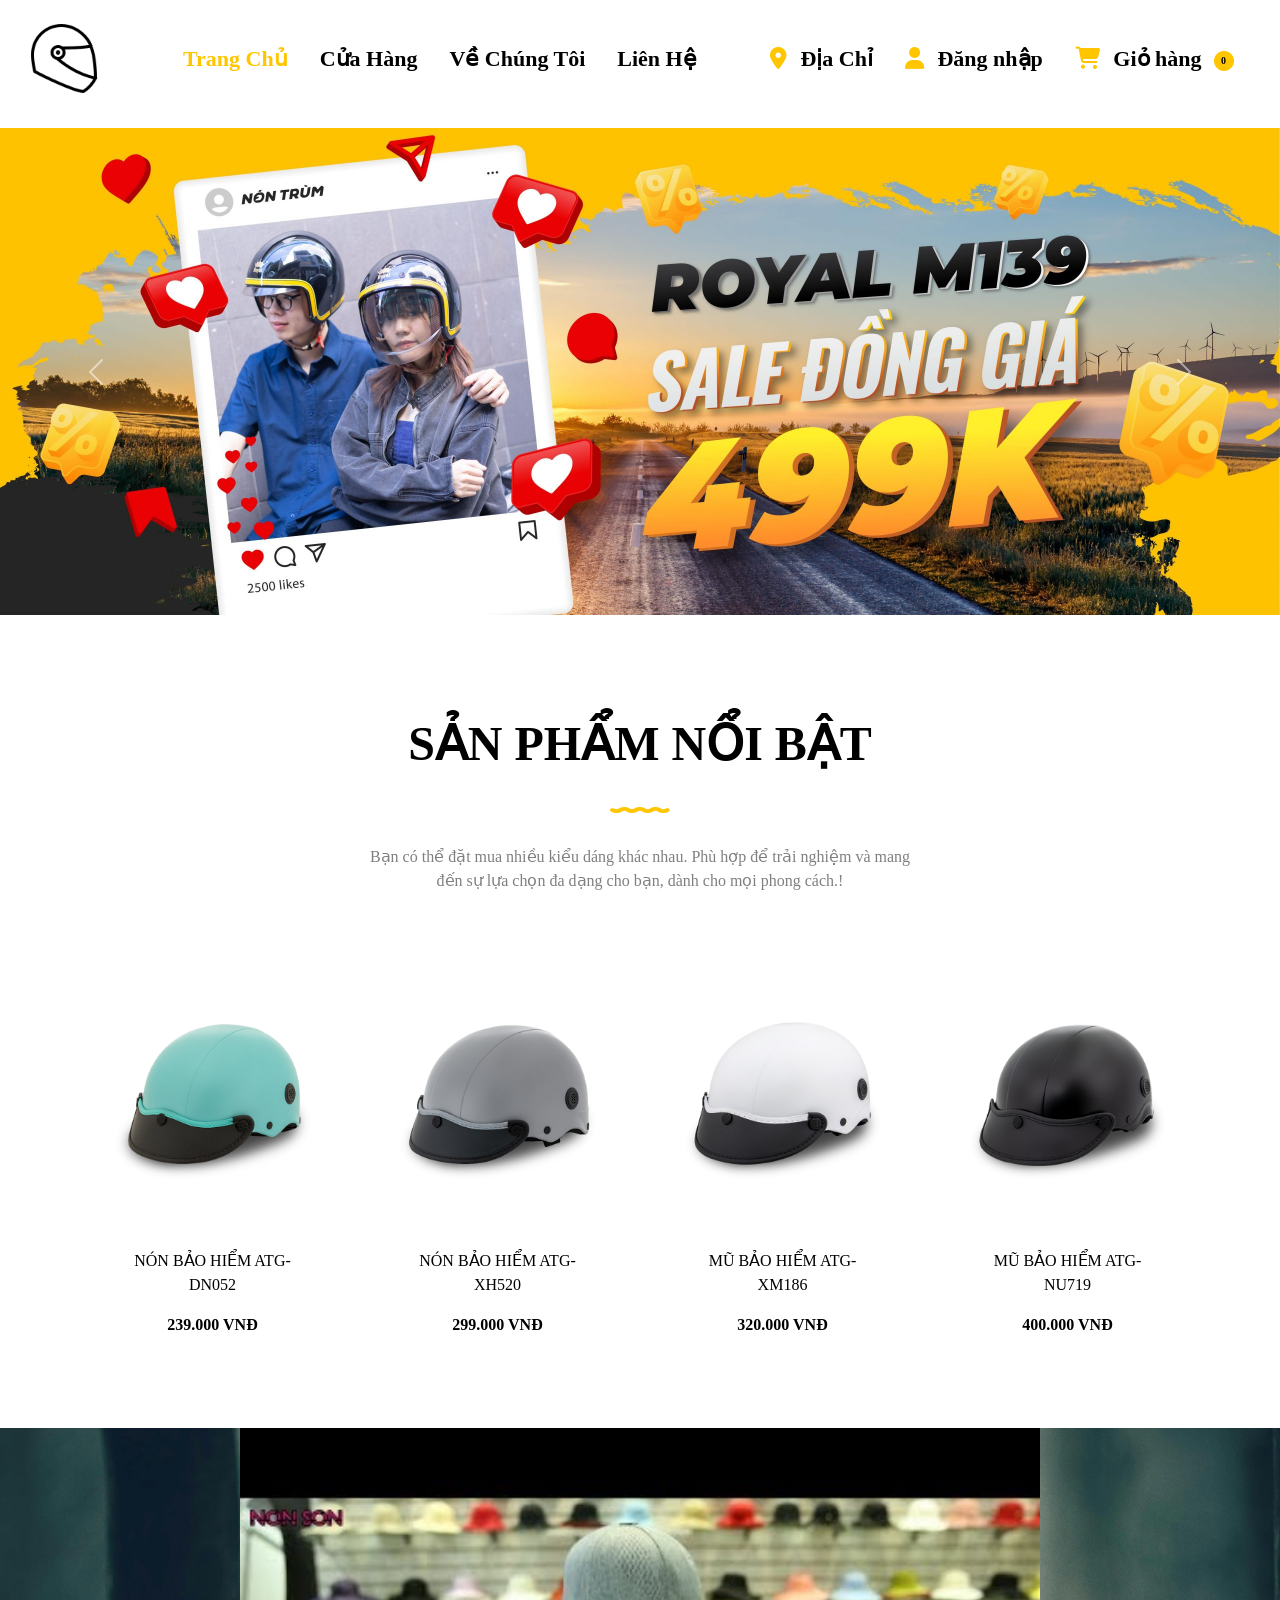
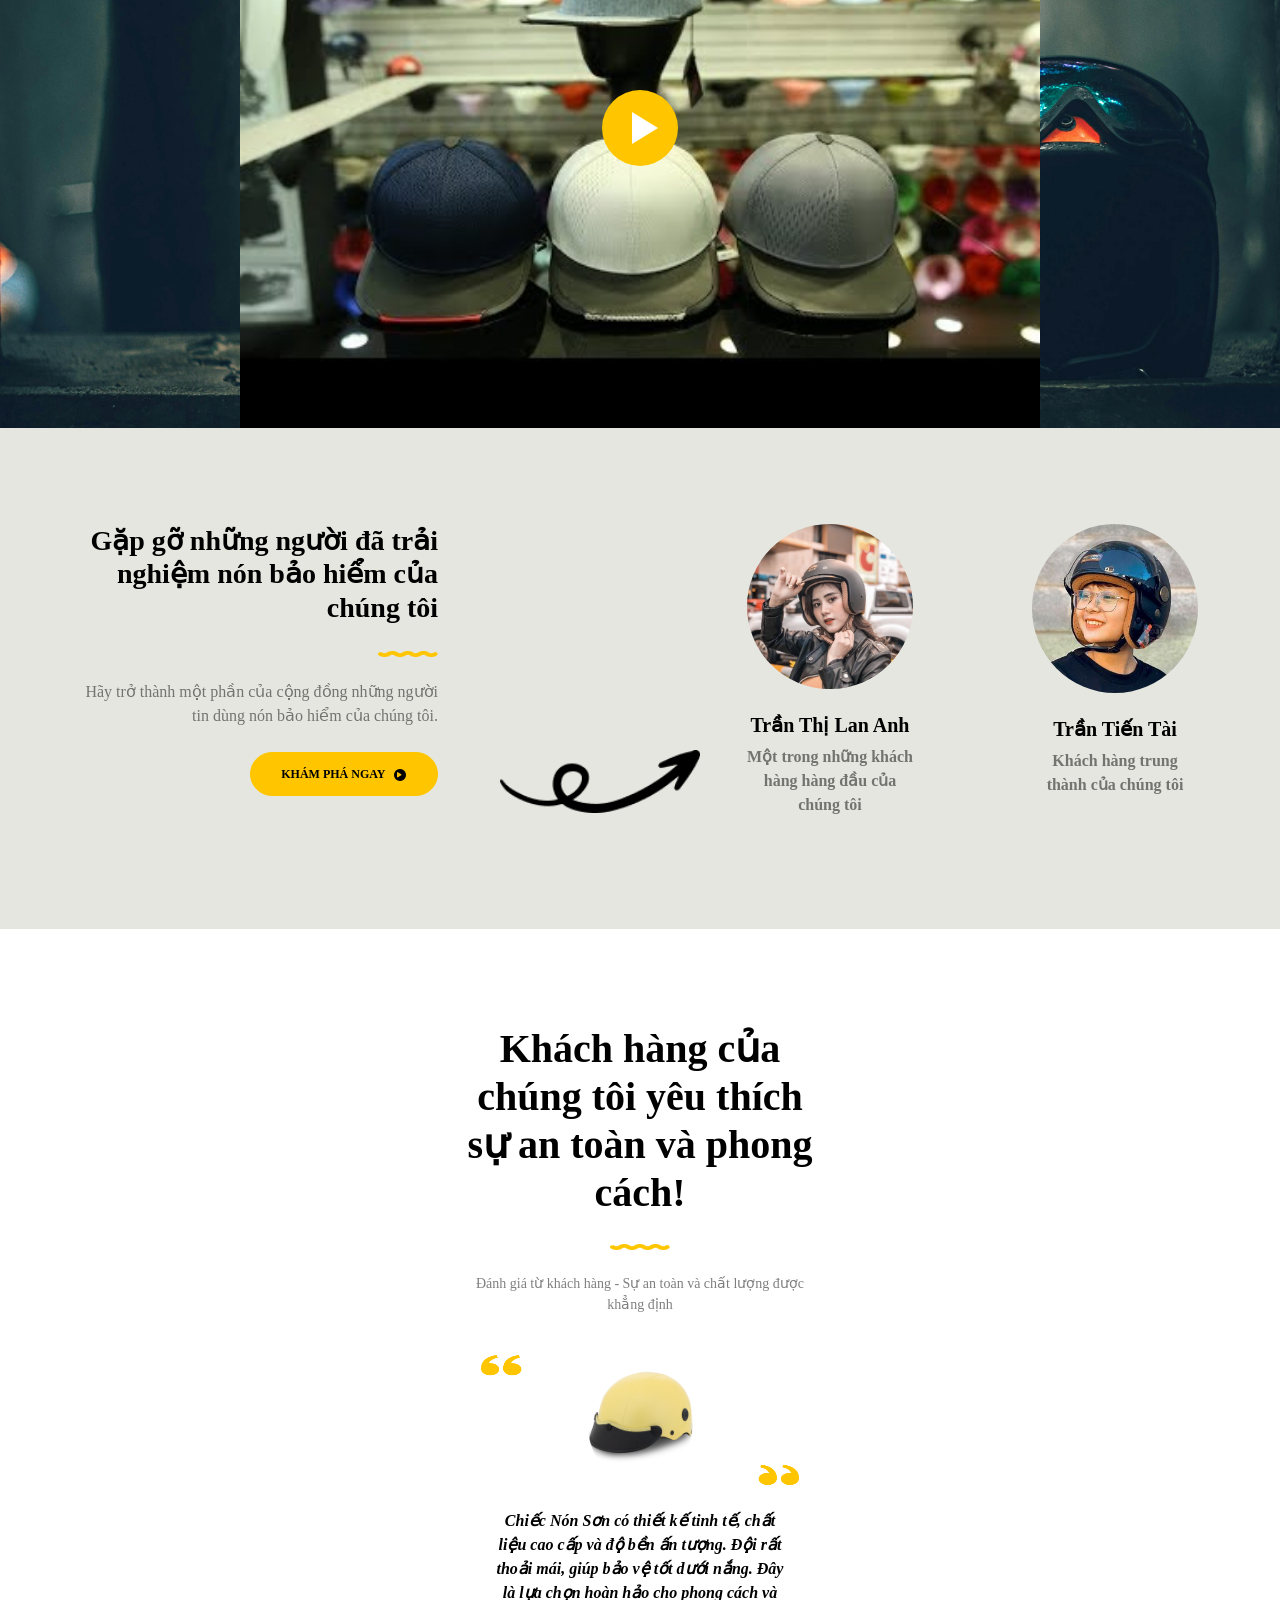
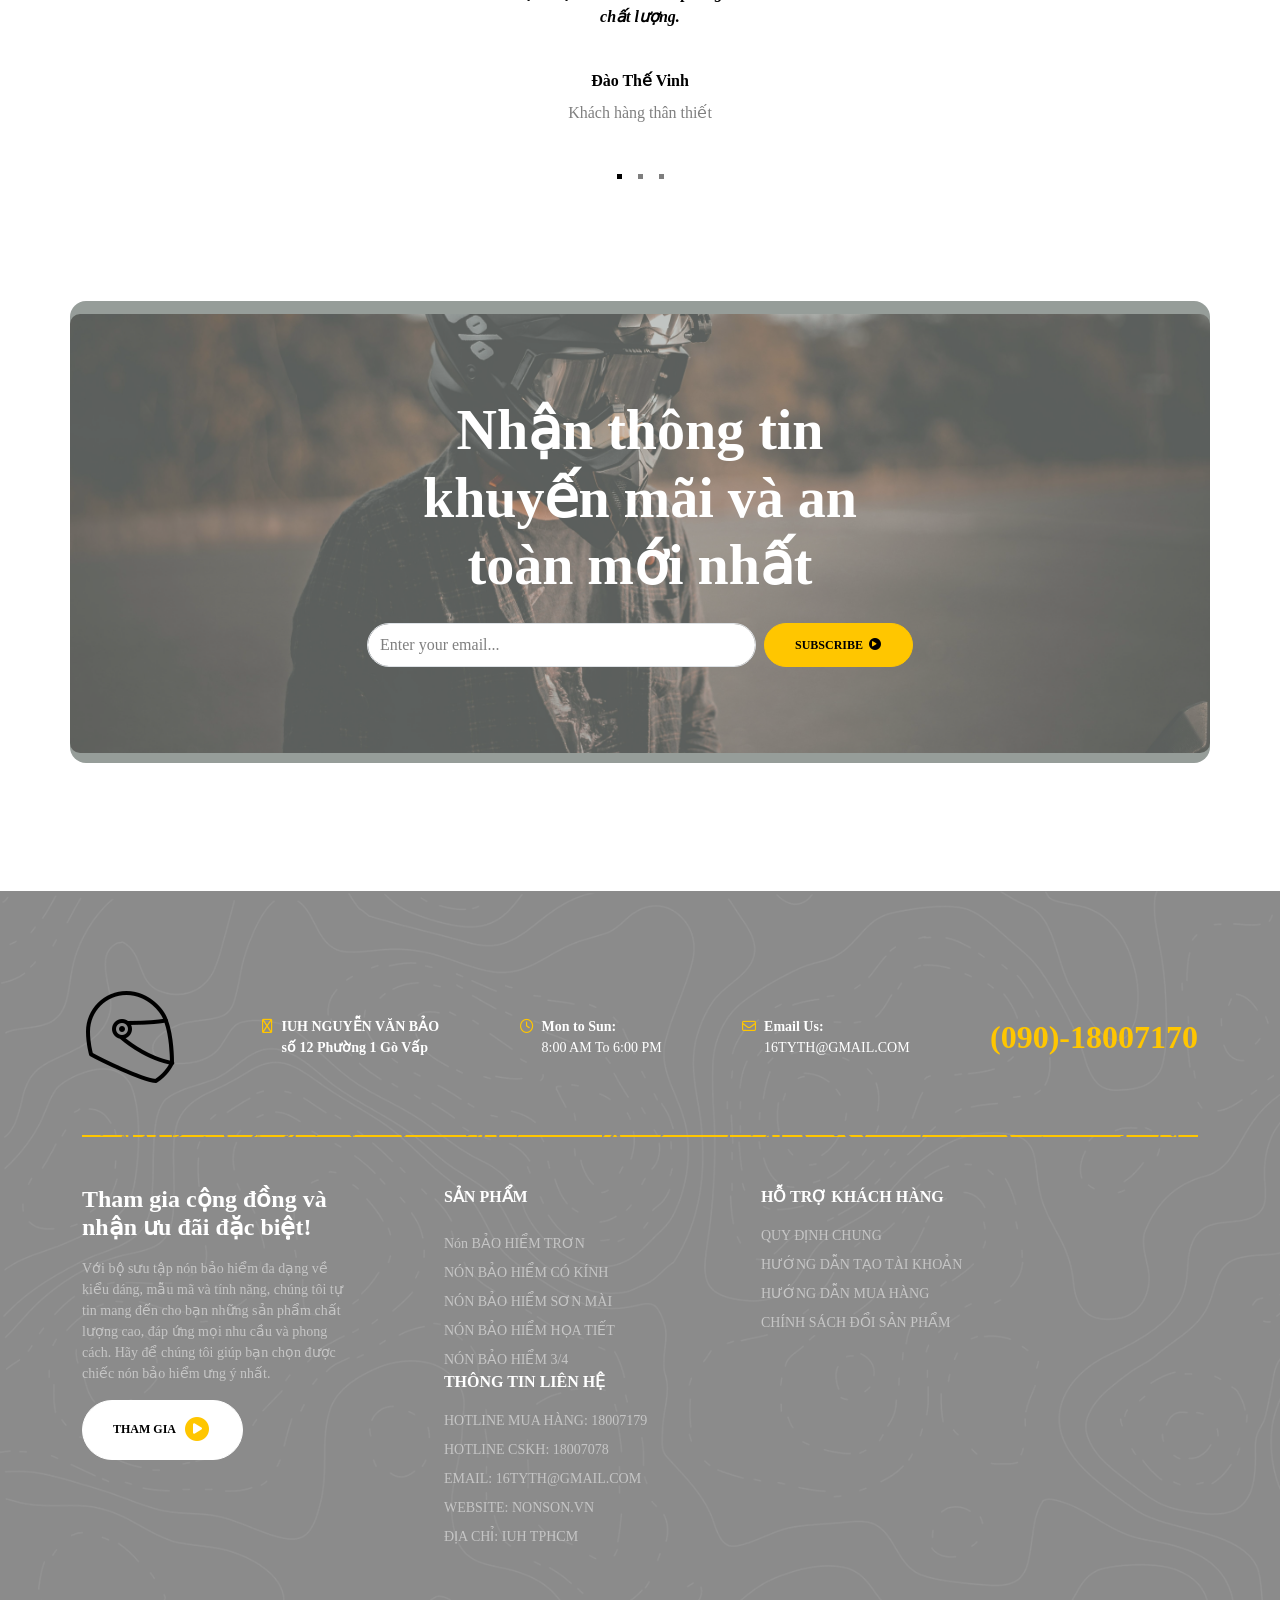
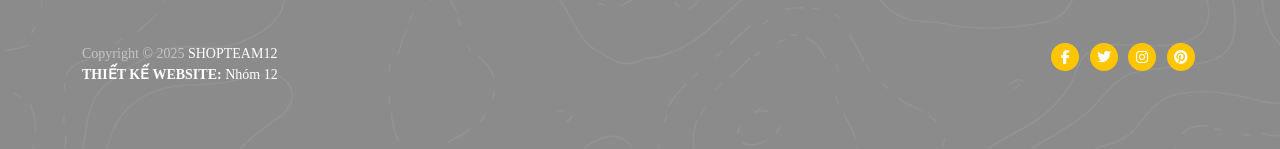
==== index.html @ 257e0922 "update index.html" ====
<!DOCTYPE html>
<html lang="en">
    <!-- fasdasd123 -->

    <head>
        <meta charset="UTF-8" />
        <meta name="viewport" content="width=device-width, initial-scale=1.0" />
        <title>Helmet Store</title>
        <link rel="icon" type="image/png" href="images/iconhelmet.png" />
        <!-- Bootstrap -->
        <link rel="stylesheet" href="css/bootstrap.css" />

        <!-- Font Awesome -->
        <link rel="stylesheet" href="css/fontawesome.css" />

        <!-- Google Fonts -->
        <link rel="stylesheet" href="css/googlefont.css" />

        <!-- Custom Styles -->
        <link rel="stylesheet" href="css/styles.css" />

        <link
            rel="stylesheet"
            href="https://cdnjs.cloudflare.com/ajax/libs/font-awesome/6.7.2/css/all.min.css"
            integrity="sha512-Evv84Mr4kqVGRNSgIGL/F/aIDqQb7xQ2vcrdIwxfjThSH8CSR7PBEakCr51Ck+w+/U6swU2Im1vVX0SVk9ABhg=="
            crossorigin="anonymous"
            referrerpolicy="no-referrer"
        />
    </head>
    <!-- test git -->

    <body>
        <!-- git -->
        <!-- git111111 -->
        <nav
            class="navbar navbar-expand-lg navbar-dark position-absolute w-100"
            style="font-size: 14px"
        >
            <!-- test git hu -->
            <div class="container-fluid">
                <!-- the hamburger -->
                <button
                    class="navbar-toggler"
                    type="button"
                    data-bs-toggle="offcanvas"
                    data-bs-target="#navbar-on-mobile"
                >
                    <span class="navbar-toggler-icon"></span>
                </button>

                <!-- the brand -->
                <a class="navbar-brand mx-auto" href="./index.html">
                    <img src="images/iconhelmet.png" style="width: 75px" />
                </a>

                <!-- the cart on small screen => mobile -->
                <li class="ms-auto d-inline-block d-lg-none cart-show">
                    <a
                        class="nav-link-mobile p-0"
                        data-bs-toggle="offcanvas"
                        data-bs-target="#shoppingCartOffcanvas"
                    >
                        <span
                            ><i
                                class="fa-solid fa-cart-shopping text-primary"
                            ></i
                        ></span>
                    </a>
                </li>

                <!-- the nav bar on large screen => desktop -->
                <div
                    class="collapse navbar-collapse"
                    id="navbarSupportedContent"
                >
                    <ul class="navbar-nav navbar-nav-1 ms-lg-6 mb-lg-0 fw-bold">
                        <li class="nav-item">
                            <a
                                class="nav-link active nav-link-hover"
                                aria-current="page"
                                href="./index.html"
                            >
                                <span class="nav-link-hover">Trang Chủ</span>
                            </a>
                        </li>
                        <li class="nav-item">
                            <a class="nav-link nav-link-hover" href="shop.html">
                                <span class="nav-link-hover">Cửa Hàng</span>
                            </a>
                        </li>
                        <li class="nav-item">
                            <a
                                class="nav-link nav-link-hover"
                                href="about.html"
                            >
                                <span class="nav-link-hover">Về Chúng Tôi</span>
                            </a>
                        </li>
                        <li class="nav-item">
                            <a
                                class="nav-link nav-link-hover"
                                href="contact.html"
                            >
                                <span class="nav-link-hover">Liên Hệ</span>
                            </a>
                        </li>
                    </ul>
                    <ul
                        class="navbar-nav navbar-nav-2 ms-auto mb-2 mb-lg-0 fw-bold d-flex"
                    >
                        <li class="nav-item">
                            <a class="nav-link p-0" href="store-locator.html">
                                <span class="me-2"
                                    ><i
                                        class="fa-solid fa-location-dot text-primary"
                                    ></i
                                ></span>
                                Địa Chỉ
                            </a>
                        </li>
                        <li class="nav-item dropdown dropstart account">
                            <span class="me-2"
                                ><i
                                    class="fa-solid fa-location-dot text-primary"
                                ></i
                            ></span>
                            Đăng nhập
                        </li>
                        <li class="nav-item">
                            <a
                                class="nav-link p-0"
                                href="#"
                                data-bs-toggle="offcanvas"
                                data-bs-target="#shoppingCartOffcanvas"
                            >
                                <span class="me-2"
                                    ><i
                                        class="fa-solid fa-cart-shopping text-primary"
                                    ></i
                                ></span>
                                Giỏ hàng
                                <span
                                    class="fa-stack ms-1"
                                    style="font-size: 10px"
                                >
                                    <i
                                        class="fas fa-circle text-primary fa-stack-2x"
                                    ></i>
                                    <p
                                        class="fa-stack-1x text-black cart-count"
                                    >
                                        0
                                    </p>
                                </span>
                            </a>
                        </li>
                    </ul>
                </div>
            </div>
        </nav>

        <!-- the shopping cart offcanvas -->
        <div
            class="offcanvas offcanvas-end text-black"
            tabindex="-1"
            id="shoppingCartOffcanvas"
            aria-labelledby="offcanvasLabel"
        >
            <div class="offcanvas-header border-bottom py-4">
                <h5 class="offcanvas-title" id="offcanvasLabel">Giỏ Hàng</h5>
                <button
                    type="button"
                    class="btn-close"
                    data-bs-dismiss="offcanvas"
                    aria-label="Close"
                ></button>
            </div>

            <div class="offcanvas-body">
                <p class="text-black-50 text-center xxl-text cart-show-body">
                    Hiện chưa có sản phẩm nào trong giỏ hàng
                </p>
            </div>

            <!-- <div class="offcanvas-body">
                <p class="text-black-50 text-center xxl-text cart-show-body">
                    No products in the cart
                </p>
            </div> -->
        </div>

        <!-- the nav bar canvas on small screen => mobile  -->
        <div
            class="offcanvas offcanvas-start text-bg-light"
            tabindex="-1"
            id="navbar-on-mobile"
            style="z-index: 1055"
        >
            <div class="offcanvas-header px-4 pt-4">
                <h5 class="offcanvas-title fw-bold" id="offcanvasLabel">
                    main menu
                </h5>
                <button
                    type="button"
                    class="btn-close"
                    data-bs-dismiss="offcanvas"
                    aria-label="Close"
                ></button>
            </div>
            <div class="offcanvas-body">
                <ul
                    class="navbar-nav-mobile fw-bold list-group list-group-flush"
                >
                    <li
                        class="navbar-item-mobile list-group-item p-0 py-2 mx-3"
                    >
                        <a
                            class="navbar-link-mobile text-decoration-none active"
                            href="#"
                            >Trang Chủ</a
                        >
                    </li>
                    <li
                        class="navbar-item-mobile list-group-item p-0 py-2 mx-3"
                    >
                        <a
                            class="navbar-link-mobile text-decoration-none"
                            href="#"
                            >Cửa Hàng</a
                        >
                    </li>
                    <li
                        class="navbar-item-mobile list-group-item p-0 py-2 mx-3"
                    >
                        <a
                            class="navbar-link-mobile text-decoration-none"
                            href="#"
                            >Về Chúng Tôi</a
                        >
                    </li>
                    <li
                        class="navbar-item-mobile list-group-item p-0 py-2 mx-3"
                    >
                        <a
                            class="navbar-link-mobile text-decoration-none"
                            href="#"
                            >Liên Hệ</a
                        >
                    </li>
                    <li
                        class="navbar-item-mobile list-group-item p-0 py-2 mx-3"
                    >
                        <a
                            class="navbar-link-mobile text-decoration-none p-0"
                            href="#"
                        >
                            <span class="me-2"
                                ><i
                                    class="fa-solid fa-location-dot text-primary"
                                ></i
                            ></span>
                            Địa Chỉ
                        </a>
                    </li>
                    <li
                        class="navbar-item-mobile list-group-item p-0 py-2 mx-3 dropdown dropstart"
                    >
                        <a
                            class="navbar-link-mobile text-decoration-none p-0"
                            data-bs-toggle="modal"
                            data-bs-target="#signInModal"
                            href="#"
                        >
                            <span class="me-2"
                                ><i class="fa-solid fa-user text-primary"></i
                            ></span>
                            Đăng Nhập
                        </a>
                        <!-- Modal -->
                        <div
                            class="modal fade"
                            id="signInModal"
                            data-bs-backdrop="static"
                            data-bs-keyboard="false"
                            style="z-index: 1800"
                        >
                            <div class="modal-dialog modal-dialog-centered">
                                <div class="modal-content">
                                    <div class="modal-header border-bottom-0">
                                        <button
                                            type="button"
                                            class="btn-close"
                                            data-bs-dismiss="modal"
                                            aria-label="Close"
                                        ></button>
                                    </div>
                                    <div class="modal-body p-0">
                                        <div
                                            class="sign-in px-4 pt-3 pb-3 bg-light text-black w-100"
                                        >
                                            <div
                                                class="d-flex justify-content-between"
                                            >
                                                <h3>Đăng nhập</h3>
                                                <a href="#" class="text-primary"
                                                    >Tạo tài khoản</a
                                                >
                                            </div>
                                            <form class="mb-3">
                                                <div class="mb-3">
                                                    <label
                                                        for="username"
                                                        class="form-label"
                                                        >Tên tài khoản hoặc
                                                        email<span
                                                            class="text-danger"
                                                            >*</span
                                                        ></label
                                                    >
                                                    <input
                                                        class="form-control text-black"
                                                        type="text"
                                                        id="username"
                                                        placeholder="Username"
                                                    />
                                                </div>
                                                <div class="mb-3">
                                                    <label
                                                        for="password"
                                                        class="form-label"
                                                        >Mật khẩu
                                                        <span
                                                            class="text-danger"
                                                            >*</span
                                                        ></label
                                                    >
                                                    <input
                                                        class="form-control text-black"
                                                        type="text"
                                                        id="password"
                                                        placeholder="Password"
                                                    />
                                                </div>
                                                <div class="d-grid">
                                                    <button
                                                        class="btn btn-primary fw-bold text-uppercase"
                                                    >
                                                        Đăng nhập
                                                        <span
                                                            class="fa-stack sm-text ms-1"
                                                            style="
                                                                margin-bottom: 1px;
                                                            "
                                                        >
                                                            <i
                                                                class="fas fa-circle fa-stack-2x text-black"
                                                            ></i>
                                                            <i
                                                                class="fas fa-play fa-stack-1x text-primary"
                                                            ></i>
                                                        </span>
                                                    </button>
                                                </div>
                                            </form>
                                            <div class="text-end">
                                                <p class="text-primary">
                                                    Quên mật khẩu?
                                                </p>
                                            </div>
                                        </div>
                                    </div>
                                </div>
                            </div>
                        </div>
                    </li>
                </ul>
            </div>
        </div>

        <main>
            <header class="header pt-8 pb-7 text-white">
                <div
                    id="imgHeading"
                    class="carousel slide"
                    data-bs-ride="carousel"
                >
                    <div class="carousel-indicators">
                        <button
                            type="button"
                            data-bs-target="#imgHeading"
                            data-bs-slide-to="0"
                            class="active"
                            aria-current="true"
                            aria-label="Slide 1"
                        ></button>
                        <button
                            type="button"
                            data-bs-target="#imgHeading"
                            data-bs-slide-to="1"
                            aria-label="Slide 2"
                        ></button>
                        <button
                            type="button"
                            data-bs-target="#imgHeading"
                            data-bs-slide-to="2"
                            aria-label="Slide 3"
                        ></button>
                    </div>
                    <div class="carousel-inner">
                        <div class="carousel-item active">
                            <img
                                src="./images/img_thumb1.jpg"
                                class="d-block w-100"
                                alt="img_thumbnail"
                            />
                        </div>

                        <div class="carousel-item">
                            <img
                                src="./images/img_thumb2.jpg"
                                class="d-block w-100"
                                alt="img_thumbnail"
                            />
                        </div>
                        <div class="carousel-item">
                            <img
                                src="./images/img_thumb4.jpg"
                                class="d-block w-100"
                                alt="img_thumbnail"
                            />
                        </div>
                    </div>
                    <button
                        class="carousel-control-prev"
                        type="button"
                        data-bs-target="#imgHeading"
                        data-bs-slide="prev"
                    >
                        <span
                            class="carousel-control-prev-icon"
                            aria-hidden="true"
                        ></span>
                    </button>
                    <button
                        class="carousel-control-next"
                        type="button"
                        data-bs-target="#imgHeading"
                        data-bs-slide="next"
                    >
                        <span
                            class="carousel-control-next-icon"
                            aria-hidden="true"
                        ></span>
                    </button>
                </div>
            </header>
            <section class="products py-1 text-black">
                <div class="container">
                    <div class="row mb-4">
                        <div class="offset-md-3 col-md-6">
                            <div class="text-container text-center">
                                <div class="mb-4">
                                    <h2 class="fw-bold display-5">
                                        SẢN PHẨM NỔI BẬT
                                    </h2>
                                </div>
                                <div class="mb-4">
                                    <img
                                        src="images/line-break.png"
                                        alt=""
                                        style="width: 60px"
                                    />
                                </div>
                                <div class="mb-4">
                                    <p class="text-black-50">
                                        Bạn có thể đặt mua nhiều kiểu dáng khác
                                        nhau. Phù hợp để trải nghiệm và mang đến
                                        sự lựa chọn đa dạng cho bạn, dành cho
                                        mọi phong cách.!
                                    </p>
                                </div>
                            </div>
                        </div>
                    </div>
                    <div class="row product-container"></div>
                </div>
            </section>
            <section class="ytb-video">
                <div class="container-fluid">
                    <div class="row">
                        <div
                            class="ytb-video-body bg-black py-10 position-relative"
                        >
                            <div
                                class="play-button-container d-flex justify-content-center"
                            >
                                <video
                                    width="90%"
                                    height="600px"
                                    poster="./images/thumbVideo.jpg"
                                ></video>
                                <a
                                    class="video-btn"
                                    data-bs-toggle="modal"
                                    data-bs-target="#ytb-video"
                                    data-bs-src="https://www.youtube.com/watch?v=ObrLbpXRHhI"
                                >
                                    <span class="video-play-button">
                                        <span></span>
                                    </span>
                                </a>
                            </div>
                        </div>
                    </div>
                </div>
                <div
                    class="modal fade"
                    id="ytb-video"
                    tabindex="-1"
                    aria-labelledby="youtubeVideoLabel"
                    aria-hidden="true"
                >
                    <div class="modal-dialog modal-xl modal-dialog-centered">
                        <div class="modal-content">
                            <div class="modal-body p-0" style="height: 640px">
                                <iframe
                                    width="100%"
                                    height="100%"
                                    src="https://www.youtube.com/embed/ObrLbpXRHhI"
                                    title="Open Farm Unique Pet Food Commercial"
                                    frameborder="0"
                                    allow="accelerometer; autoplay; clipboard-write; encrypted-media; gyroscope; picture-in-picture; web-share"
                                    referrerpolicy="strict-origin-when-cross-origin"
                                    allowfullscreen
                                ></iframe>
                            </div>
                        </div>
                    </div>
                </div>
            </section>
            <section
                class="experts py-5 py-md-7 text-black text-center text-md-end"
            >
                <div class="container">
                    <div class="row">
                        <div class="col-md-4 position-relative">
                            <div class="mb-3">
                                <h3 class="fw-bold display-7">
                                    Gặp gỡ những người đã trải nghiệm nón bảo
                                    hiểm của chúng tôi
                                </h3>
                            </div>
                            <div class="mb-3">
                                <img
                                    src="images/line-break.png"
                                    alt=""
                                    style="width: 60px"
                                />
                            </div>
                            <div class="mb-4">
                                <p class="text-black-50">
                                    Hãy trở thành một phần của cộng đồng những
                                    người tin dùng nón bảo hiểm của chúng tôi.
                                </p>
                            </div>
                            <div>
                                <button
                                    class="btn btn-primary text-uppercase fw-bold"
                                >
                                    Khám Phá Ngay
                                    <span
                                        class="fa-stack sm-text ms-1"
                                        style="margin-bottom: 2px"
                                    >
                                        <i
                                            class="fas fa-circle fa-stack-2x text-black"
                                        ></i>
                                        <i
                                            class="fas fa-play fa-stack-1x text-primary"
                                        ></i>
                                    </span>
                                </button>
                            </div>
                            <img
                                class="d-none d-md-block position-absolute arrow-decor"
                                src="images/arrow-decor.png"
                                alt=""
                                style="width: 200px"
                            />
                        </div>
                        <div class="offset-md-3 col-md-2 mt-4 mt-md-0">
                            <div class="text-center">
                                <div class="img-container mb-4">
                                    <img
                                        src="./images/homeAva1.jpg"
                                        alt=""
                                        class="img-fluid"
                                    />
                                </div>
                                <div class="mb-2">
                                    <h5 class="fw-bold">Trần Thị Lan Anh</h5>
                                </div>
                                <p class="fw-semibold text-black-50">
                                    Một trong những khách hàng hàng đầu của
                                    chúng tôi
                                </p>
                            </div>
                        </div>
                        <div class="offset-md-1 col-md-2 mt-4 mt-md-0">
                            <div class="text-center">
                                <div class="img-container mb-4">
                                    <img
                                        src="./images/homeAva2.jpg"
                                        alt=""
                                        class="img-fluid"
                                    />
                                </div>
                                <div class="mb-2">
                                    <h5 class="fw-bold">Trần Tiến Tài</h5>
                                </div>
                                <p class="fw-semibold text-black-50">
                                    Khách hàng trung thành của chúng tôi
                                </p>
                            </div>
                        </div>
                    </div>
                </div>
            </section>
            <section class="testimonials text-black py-7">
                <div class="container">
                    <div class="row">
                        <div class="offset-md-4 col-md-4 mb-4">
                            <div class="text-center">
                                <div class="mb-3">
                                    <h3 class="fw-bold display-6">
                                        Khách hàng của chúng tôi yêu thích sự an
                                        toàn và phong cách!
                                    </h3>
                                </div>
                                <div class="mb-3">
                                    <img
                                        src="images/line-break.png"
                                        alt=""
                                        style="width: 60px"
                                    />
                                </div>
                                <div>
                                    <p class="text-black-50 lg-text">
                                        Đánh giá từ khách hàng - Sự an toàn và
                                        chất lượng được khẳng định
                                    </p>
                                </div>
                            </div>
                        </div>
                    </div>
                    <div class="row position-relative">
                        <img
                            class="position-absolute quote-img"
                            src="images/quote.png"
                            alt=""
                        />
                        <div class="offset-md-4 col-md-4">
                            <div
                                id="testimonial-carousel"
                                class="carousel slide"
                                style="min-height: 450px"
                            >
                                <div class="carousel-indicators">
                                    <button
                                        class="active"
                                        type="button"
                                        data-bs-target="#testimonial-carousel"
                                        data-bs-slide-to="0"
                                        aria-current="true"
                                        aria-label="Slide 1"
                                    ></button>
                                    <button
                                        class=""
                                        type="button"
                                        data-bs-target="#testimonial-carousel"
                                        data-bs-slide-to="1"
                                        aria-label="Slide 2"
                                    ></button>
                                    <button
                                        class=""
                                        type="button"
                                        data-bs-target="#testimonial-carousel"
                                        data-bs-slide-to="2"
                                        aria-label="Slide 3"
                                    ></button>
                                </div>
                                <div class="carousel-inner">
                                    <div class="carousel-item active">
                                        <div class="text-center">
                                            <div class="img-container mb-4">
                                                <img
                                                    class="rounded-circle"
                                                    src="./images/homeComen1.png"
                                                    alt=""
                                                />
                                            </div>
                                            <div class="row mb-4">
                                                <div
                                                    class="offset-md-1 col-md-10"
                                                >
                                                    <p
                                                        class="fst-italic fw-bold"
                                                    >
                                                        Chiếc Nón Sơn có thiết
                                                        kế tinh tế, chất liệu
                                                        cao cấp và độ bền ấn
                                                        tượng. Đội rất thoải
                                                        mái, giúp bảo vệ tốt
                                                        dưới nắng. Đây là lựa
                                                        chọn hoàn hảo cho phong
                                                        cách và chất lượng.
                                                    </p>
                                                </div>
                                            </div>
                                            <div class="text-center">
                                                <p class="fw-bold mb-2">
                                                    Đào Thế Vinh
                                                </p>
                                                <p class="text-black-50">
                                                    Khách hàng thân thiết
                                                </p>
                                            </div>
                                        </div>
                                    </div>
                                    <div class="carousel-item">
                                        <div class="text-center">
                                            <div class="img-container mb-4">
                                                <img
                                                    class="rounded-circle"
                                                    src="./images/homeComen2.png"
                                                    alt=""
                                                />
                                            </div>
                                            <div class="row mb-4">
                                                <div
                                                    class="offset-md-1 col-md-10"
                                                >
                                                    <p
                                                        class="fst-italic fw-bold"
                                                    >
                                                        Chiếc Nón Sơn tích hợp
                                                        kính chắn gió giúp bảo
                                                        vệ tối đa, che chắn hiệu
                                                        quả trước bụi, gió và
                                                        mưa. Thiết kế sang
                                                        trọng, chất liệu bền
                                                        đẹp, kính trong suốt dễ
                                                        quan sát, mang lại sự an
                                                        toàn và thoải mái khi sử
                                                        dụng.
                                                    </p>
                                                </div>
                                            </div>
                                            <div class="text-center">
                                                <p class="fw-bold mb-2">
                                                    Nguyễn Thị Hồng
                                                </p>
                                                <p class="text-black-50">
                                                    Khách hàng lâu năm
                                                </p>
                                            </div>
                                        </div>
                                    </div>
                                    <div class="carousel-item">
                                        <div class="text-center">
                                            <div class="img-container mb-4">
                                                <img
                                                    class="rounded-circle"
                                                    src="./images/homeComen3.png"
                                                    alt=""
                                                />
                                            </div>
                                            <div class="row mb-4">
                                                <div
                                                    class="offset-md-1 col-md-10"
                                                >
                                                    <p
                                                        class="fst-italic fw-bold"
                                                    >
                                                        Một chiếc nón với họa
                                                        tiết đáng yêu dành cho
                                                        các bé, được thiết kế
                                                        với màu sắc tươi sáng,
                                                        Ưhình ảnh ngộ nghĩnh và
                                                        chất liệu mềm mại, giúp
                                                        bé đội thoải mái và thêm
                                                        phần thích thú.
                                                    </p>
                                                </div>
                                            </div>
                                            <div class="text-center">
                                                <p class="fw-bold mb-2">
                                                    Nguyễn Văn An
                                                </p>
                                                <p class="text-black-50">
                                                    Khách hàng mới
                                                </p>
                                            </div>
                                        </div>
                                    </div>
                                </div>
                            </div>
                        </div>
                    </div>
                </div>
            </section>
            <section class="subscribe pb-8">
                <div
                    class="container bg-success py-7 rounded-4 rounded-md-4 position-relative subscribe-body"
                >
                    <img
                        class="position-absolute w-100 subscribe-img opacity-50"
                        src="./images/img_thumb2.png"
                        alt=""
                    />
                    <div class="row position-relative" style="z-index: 1">
                        <div class="offset-md-3 col-md-6">
                            <div
                                class="h-100 d-flex flex-column justify-content-center"
                            >
                                <div class="mb-3">
                                    <h3
                                        class="display-4 fw-bold text-center text-white"
                                    >
                                        Nhận thông tin khuyến mãi và an toàn mới
                                        nhất
                                    </h3>
                                </div>
                                <form class="button-group d-flex gap-2">
                                    <input
                                        type="email"
                                        class="form-control rounded-5 text-black"
                                        placeholder="Enter your email..."
                                        required
                                    />
                                    <button
                                        class="btn btn-primary fw-bold text-uppercase d-flex align-items-center"
                                    >
                                        Subscribe
                                        <span
                                            class="fa-stack sm-text ms-1"
                                            style="margin-bottom: 1px"
                                        >
                                            <i
                                                class="fas fa-circle fa-stack-2x text-black"
                                            ></i>
                                            <i
                                                class="fas fa-play fa-stack-1x text-primary"
                                            ></i>
                                        </span>
                                    </button>
                                </form>
                            </div>
                        </div>
                    </div>
                </div>
            </section>
        </main>

        <footer
            class="pb-6 text-center text-white footer pt-7 lg-text text-md-start"
        >
            <div class="container">
                <div
                    class="flex-wrap gap-5 mb-5 d-flex flex-column flex-md-row gap-md-0 justify-content-between align-items-center"
                >
                    <img
                        src="./images/iconhelmet.png"
                        alt=""
                        style="width: 100px"
                    />
                    <div class="gap-2 location d-flex">
                        <span
                            ><i
                                class="fa-regular fa-location-dot text-primary"
                            ></i
                        ></span>
                        <p class="m-0 fw-bold">
                            IUH NGUYỄN VĂN BẢO<br />
                            số 12 Phường 1 Gò Vấp
                        </p>
                    </div>
                    <div class="gap-2 open-time d-flex">
                        <span
                            ><i class="fa-regular fa-clock text-primary"></i
                        ></span>
                        <div>
                            <p class="m-0 fw-bold">Mon to Sun:</p>
                            <p class="m-0">8:00 AM To 6:00 PM</p>
                        </div>
                    </div>
                    <div class="gap-2 location d-flex">
                        <span
                            ><i class="fa-regular fa-envelope text-primary"></i
                        ></span>
                        <div>
                            <p class="m-0 fw-bold">Email Us:</p>
                            <p class="m-0">16TYTH@GMAIL.COM</p>
                        </div>
                    </div>
                    <p class="m-0 phone-number fw-bold text-primary fs-2">
                        (090)-18007170
                    </p>
                </div>
                <img
                    class="mb-5"
                    src="images/footer_divide.png"
                    alt=""
                    style="max-width: 100%"
                />
                <div class="row mb-7">
                    <div class="col-md-3">
                        <div class="mb-3">
                            <h4 class="fw-bold">
                                Tham gia cộng đồng và nhận ưu đãi đặc biệt!
                            </h4>
                        </div>
                        <div class="mb-3">
                            <p class="text-white-50">
                                Với bộ sưu tập nón bảo hiểm đa dạng về kiểu
                                dáng, mẫu mã và tính năng, chúng tôi tự tin mang
                                đến cho bạn những sản phẩm chất lượng cao, đáp
                                ứng mọi nhu cầu và phong cách. Hãy để chúng tôi
                                giúp bạn chọn được chiếc nón bảo hiểm ưng ý
                                nhất.
                            </p>
                        </div>
                        <div>
                            <a
                                href="register.html"
                                class="py-3 btn btn-light fw-bold text-uppercase"
                            >
                                THAM GIA
                                <span
                                    class="fa-stack super-sm-text ms-1"
                                    style="margin-bottom: 2px"
                                >
                                    <i
                                        class="fas fa-circle fa-stack-2x text-primary"
                                    ></i>
                                    <i
                                        class="text-white fas fa-play fa-stack-1x"
                                    ></i>
                                </span>
                            </a>
                        </div>
                    </div>
                    <div class="mt-5 col-md-9 mt-md-0">
                        <div class="gap-5 row gap-md-0">
                            <div class="offset-md-2 col-md-2">
                                <div class="mb-4">
                                    <p class="fw-bold text-uppercase xl-text">
                                        SẢN PHẨM
                                    </p>
                                </div>
                                <ul class="gap-2 list-unstyled vstack">
                                    <li>
                                        <a
                                            href="#"
                                            class="text-white-50 text-decoration-none"
                                            >Nón BẢO HIỂM TRƠN</a
                                        >
                                    </li>
                                    <li>
                                        <a
                                            href="#"
                                            class="text-white-50 text-decoration-none"
                                            >NÓN BẢO HIỂM CÓ KÍNH</a
                                        >
                                    </li>
                                    <li>
                                        <a
                                            href="#"
                                            class="text-white-50 text-decoration-none"
                                            >NÓN BẢO HIỂM SƠN MÀI</a
                                        >
                                    </li>
                                    <li>
                                        <a
                                            href="#"
                                            class="text-white-50 text-decoration-none"
                                            >NÓN BẢO HIỂM HỌA TIẾT</a
                                        >
                                    </li>
                                    <li>
                                        <a
                                            href="#"
                                            class="text-white-50 text-decoration-none"
                                            >NÓN BẢO HIỂM 3/4</a
                                        >
                                    </li>
                                </ul>
                            </div>
                            <div class="offset-md-2 col-md-2">
                                <div class="mb-3">
                                    <p class="fw-bold text-uppercase xl-text">
                                        HỖ TRỢ KHÁCH HÀNG
                                    </p>
                                </div>
                                <ul class="gap-2 list-unstyled vstack">
                                    <li>
                                        <a
                                            href="#"
                                            class="text-white-50 text-decoration-none"
                                            >QUY ĐỊNH CHUNG</a
                                        >
                                    </li>
                                    <li>
                                        <a
                                            href="#"
                                            class="text-white-50 text-decoration-none"
                                            >HƯỚNG DẪN TẠO TÀI KHOẢN</a
                                        >
                                    </li>
                                    <li>
                                        <a
                                            href="#"
                                            class="text-white-50 text-decoration-none"
                                            >HƯỚNG DẪN MUA HÀNG</a
                                        >
                                    </li>
                                    <li>
                                        <a
                                            href="#"
                                            class="text-white-50 text-decoration-none"
                                            >CHÍNH SÁCH ĐỔI SẢN PHẨM</a
                                        >
                                    </li>
                                </ul>
                            </div>
                            <div class="offset-md-2 col-md-2">
                                <div class="mb-3">
                                    <p class="fw-bold text-uppercase xl-text">
                                        THÔNG TIN LIÊN HỆ
                                    </p>
                                </div>
                                <ul class="gap-2 list-unstyled vstack">
                                    <li>
                                        <a
                                            href="#"
                                            class="text-white-50 text-decoration-none"
                                            >HOTLINE MUA HÀNG: 18007179</a
                                        >
                                    </li>
                                    <li>
                                        <a
                                            href="#"
                                            class="text-white-50 text-decoration-none"
                                            >HOTLINE CSKH: 18007078</a
                                        >
                                    </li>
                                    <li>
                                        <a
                                            href="#"
                                            class="text-white-50 text-decoration-none"
                                            >EMAIL: 16TYTH@GMAIL.COM</a
                                        >
                                    </li>
                                    <li>
                                        <a
                                            href="#"
                                            class="text-white-50 text-decoration-none"
                                            >WEBSITE: NONSON.VN</a
                                        >
                                    </li>
                                    <li>
                                        <a
                                            href="#"
                                            class="text-white-50 text-decoration-none"
                                            >ĐỊA CHỈ: IUH TPHCM</a
                                        >
                                    </li>
                                </ul>
                            </div>
                        </div>
                    </div>
                </div>
                <div class="row">
                    <div class="col-12 d-flex flex-column flex-md-row">
                        <div class="wrap_content_footer">
                            <p class="text-white-50">
                                Copyright &copy; 2025
                                <span class="text-white">SHOPTEAM12</span>
                            </p>

                            <p><b>THIẾT KẾ WEBSITE: </b>Nhóm 12</p>
                        </div>
                        <div class="ms-md-auto">
                            <a href="#" class="text-decoration-none">
                                <span class="fa-stack">
                                    <i
                                        class="fas fa-circle fa-stack-2x text-primary"
                                    ></i>
                                    <i
                                        class="text-white fab fa-facebook-f fa-stack-1x"
                                    ></i>
                                </span>
                            </a>
                            <a href="#" class="text-decoration-none">
                                <span class="fa-stack">
                                    <i
                                        class="fas fa-circle fa-stack-2x text-primary"
                                    ></i>
                                    <i
                                        class="text-white fab fa-twitter fa-stack-1x"
                                    ></i>
                                </span>
                            </a>
                            <a href="#" class="text-decoration-none">
                                <span class="fa-stack">
                                    <i
                                        class="fas fa-circle fa-stack-2x text-primary"
                                    ></i>
                                    <i
                                        class="text-white fab fa-instagram fa-stack-1x"
                                    ></i>
                                </span>
                            </a>
                            <a href="#" class="text-decoration-none">
                                <span class="fa-stack">
                                    <i
                                        class="fas fa-circle fa-stack-2x text-primary"
                                    ></i>
                                    <i
                                        class="text-white fab fa-pinterest fa-stack-1x"
                                    ></i>
                                </span>
                            </a>
                        </div>
                    </div>
                </div>
            </div>
        </footer>
        <script src="js/jquery.js"></script>
        <script src="js/bootstrap.bundle.min.js"></script>
        <script src="js/flash-message.js"></script>
        <script src="js/data-products.js"></script>
        <script src="js/shopping-cart.js"></script>
        <script src="js/show-acccount.js"></script>
        <script src="js/data-blogs.js"></script>
        <script src="js/home.js"></script>
    </body>
</html>
---- css/googlefont.css ----
@font-face {
    font-family: "Open Sans", serif;
    font-weight: 300;
    src: url('https://fonts.googleapis.com/css2?family=Montserrat:ital,wght@0,100..900;1,100..900&family=Open+Sans:ital,wght@0,300..800;1,300..800&display=swap')
}

@font-face {
    font-family: "Open Sans", serif;
    font-weight: 400;
    src: url('https://fonts.googleapis.com/css2?family=Montserrat:ital,wght@0,100..900;1,100..900&family=Open+Sans:ital,wght@0,300..800;1,300..800&display=swap')
}

@font-face {
    font-family: "Open Sans", serif;
    font-weight: 500;
    src: url('https://fonts.googleapis.com/css2?family=Montserrat:ital,wght@0,100..900;1,100..900&family=Open+Sans:ital,wght@0,300..800;1,300..800&display=swap')
}

@font-face {
    font-family: "Open Sans", serif;
    font-weight: 700;
    src: url('https://fonts.googleapis.com/css2?family=Montserrat:ital,wght@0,100..900;1,100..900&family=Open+Sans:ital,wght@0,300..800;1,300..800&display=swap')
}
---- css/styles.css ----
/* Tai */
/* -------------------------------------home.html---------------------------------------- */
.sm-text {
    font-size: 6px !important;
}

.md-text {
    font-size: 12px !important;
}

.lg-text {
    font-size: 14px !important;
}

.xl-text {
    font-size: 16px !important;
}

.xxl-text {
    font-size: 20px !important;
}

.border-grey {
    color: #d3d3d3;
}

.fixed-width {
    width: 100px !important;
}

::selection {
    color: #fff;
    background-color: var(--bs-primary);
}

.navbar-scroll-effect {
    background-color: rgba(26, 26, 26, 0.8);
    box-shadow: 0 4px 6px rgba(0, 0, 0, 0.1), 0 1px 3px rgba(0, 0, 0, 0.08);
    transition: all 200ms ease-in-out;
}

.details-1-bg-1 {
    top: 200px;
    right: 0;
}

.details-1-bg-2 {
    bottom: 100px;
    left: 0;
}

.statistic-img-1 {
    left: 20px;
    bottom: 0;
}

.statistic-img-2 {
    right: 50px;
    top: 0;
}

.process-img-1 {
    top: 50px;
    left: 100px;
}

.process-img-2 {
    bottom: 0;
    right: 0;
}

.philosiphy-img-1 {
    top: 50px;
    right: 250px;
}

.philosiphy-img-2 {
    right: 0;
    width: 150px;
}

.arrow-decor {
    bottom: 20px;
    right: -250px;
}

.quote-img {
    left: 50%;
    transform: translateX(-50%);
    width: 46%;
}

.subscribe-img {
    bottom: 0;
    left: 50%;
    transform: translateX(-50%);
    max-width: 100%;
}

.header img {
    width: 100%;
    background-size: cover;
}

.carousel-item img {
    width: 100%;
    height: 600px;
    object-fit: cover;
}

.details-1 {
    --clr-background: #ededed;
    background: url("/images/8.png"),
        linear-gradient(var(--clr-background), var(--clr-background));
    background-size: cover;
}

.details-2 {
    --clr-background: #e6e6e0;
    background: url("/images/8.png"),
        linear-gradient(var(--clr-background), var(--clr-background));
    background-size: cover;
}

.statistics {
    --clr-background: #157f64;
    background: url("/images/5.png"),
        linear-gradient(var(--clr-background), var(--clr-background));
    background-size: cover;
}

.process {
    --clr-background: #ededed;
    background: url("/images/8.png"),
        linear-gradient(var(--clr-background), var(--clr-background));
    background-size: cover;
}

.philosophy {
    --clr-background: #ededed;
    background: url("/images/8.png"),
        linear-gradient(var(--clr-background), var(--clr-background));
    background-size: cover;
}

.ytb-video-body {
    background: url("/images/helmet.jpg") center center no-repeat,
        url("/images/ytb-play-bg.jpg") center center no-repeat;
    background-size: cover;
    padding: 0 !important;
}

.experts {
    --clr-background: #e6e6e0;
    background: url("/images/8.png"),
        linear-gradient(var(--clr-background), var(--clr-background));
    background-size: cover;
}

.subscribe-body {
    --clr-background: #969d99;
    background: url("/images/5.png"),
        linear-gradient(var(--clr-background), var(--clr-background));
    background-size: cover;
    padding-bottom: 20px;
}

.footer {
    --clr-background: #8b8b8b;
    background: url("/images/header-bg-curly.png"),
        linear-gradient(var(--clr-background), var(--clr-background));
    background-size: cover;
}

/* Define keyframes for the animation */
@keyframes border-grow {
    from {
        transform: scaleX(0);
    }

    to {
        transform: scaleX(1);
    }
}

.nav-link {
    margin-inline: 1rem;
    padding: 0.5rem 0;
    color: black;
    font-size: 22px;
}

.nav-link .nav-link-hover {
    position: relative;
    border-bottom: 1px solid transparent;
}

.nav-link .nav-link-hover::after {
    content: "";
    position: absolute;
    bottom: -2px;
    left: 0;
    width: 100%;
    height: 1px;
    background-color: var(--bs-primary);
    transform-origin: left;
    transform: scaleX(0);
    transition: transform 0.3s ease;
}

.nav-link .nav-link-hover:hover::after {
    animation: border-grow 0.3s forwards;
}

/* Custom CSS to adjust the positioning of the dropdown menu */
.dropdown.dropstart {
    position: relative !important;
}

.dropdown.dropstart .dropdown-menu {
    position: absolute !important;
    top: 200% !important;
    right: 0;
}

.dropdown-toggle::before {
    display: none !important;
}

.offcanvas {
    max-width: 80%;
}

.offcanvas-body {
    display: flex;
    flex-direction: column;
    justify-content: space-between;
}

.btn:hover .fa-stack {
    transform: scale(1.5);
    /* Adjust the scale factor as needed */
    transition: transform 0.2s ease;
    /* Add transition for smooth animation */
}

.navbar-nav-1 .dropdown:hover .dropdown-menu {
    display: block;
}

.navbar-nav-1 .dropdown-menu {
    top: 100% !important;
    left: 1rem !important;
    padding: 1.5rem 2rem;
}

.navbar-nav-1 .dropdown-item {
    padding: 0;
    display: flex;
    align-items: center;
    gap: 0.5rem;
    position: relative;
}

.navbar-nav-1 .dropdown-item:hover {
    background-color: white !important;
    font-weight: bold;
}

.navbar-nav-1 .dropdown-item:hover::before {
    content: "\f111";
    color: var(--bs-primary);
    font-family: "Font Awesome 6 Free";
    font-weight: 900;
    font-size: 0.5rem;
}

.fa-plus {
    top: 50%;
    padding: 0 2px;
    transform: translateY(-50%);
    font-size: 10px;
    color: var(--bs-primary);
}

.navbar-nav-1 .dropdown-toggle::after {
    border: none !important;
}

.navbar-nav-1 .dropdown-item {
    font-size: 14px !important;
    font-weight: 500;
}

.product-block {
    position: relative;
    transition: all 0.3s ease;
    height: 100%;
    padding: 55px 20px;
    border-radius: 20px;
    overflow: visible;
    z-index: 9;
    background-color: #fff;
}

.product-block:hover::before {
    border-color: var(--bs-primary);
}

.product-block::before {
    content: "";
    position: absolute;
    top: 0;
    left: 0;
    width: 100%;
    height: 100%;
    border-radius: 20px;
    border: 4px solid transparent;
    -webkit-mask-box-image: url("/images/border-product.svg");
    z-index: 99;
    pointer-events: none;
}

.group-action {
    top: 50%;
    left: 50%;
    transform: translateX(-50%) translateY(-50%);
}

.add-to-cart {
    bottom: 1rem;
    left: 50%;
    transform: translateX(-50%);
}

.shop-action {
    display: flex;
}

.product-detail-button,
.wish-list-button {
    font-size: 25px;
}

.product-detail-button .fa-link,
.wish-list-button .fa-heart,
.wish-list-button .fa-refresh {
    font-size: 15px;
}

.product-detail-button:hover .fa-circle,
.wish-list-button:hover .fa-circle {
    color: var(--bs-primary) !important;
}

/* animation */
.product-image-container {
    position: relative;
}

.group-action {
    position: absolute;
    height: 100%;
    width: 100%;
    opacity: 0;
    transition: 0.6s;
}

.group-action {
    display: flex;
    justify-content: center;
    align-items: center;
}

.product-block {
    position: relative;
}

.add-to-cart {
    position: absolute;
    height: 100%;
    width: 100%;
    opacity: 0;
    transition: 0.6s;
    background: rgba(255, 255, 255, 0.5);
}

.add-to-cart {
    display: flex;
    justify-content: center;
    align-items: end;
}

.product-block:hover .add-to-cart,
.product-block:hover .group-action {
    opacity: 1;
}

@media (max-width: 992px) {
    .navbar-brand {
        position: absolute;
        left: 50%;
        transform: translateX(-50%);
    }

    .header-heading {
        font-size: 2.3rem;
        text-align: center;
    }

    .statistic-img-1 {
        max-width: 200px;
        left: 10px;
    }

    .statistic-img-2 {
        max-width: 200px;
        right: 10px;
    }

    .ytb-video .modal-body {
        height: 200px !important;
    }
}

/* An */
/* ---------------------------------------blog.html && blog-detail.html-------------------- --*/
.section_container {
    max-width: 1400px;
}

#post-wrapper {
    list-style: none;
    padding-left: 0;
}

.card {
    position: relative;
}

.card-info {
    font-size: 12px;
}

.card .category {
    background-color: var(--bs-warning-bg-subtle);
}

.card .author::after {
    content: "|";
}

.card .category:hover {
    background-color: var(--bs-primary) !important;
}

.author:hover,
.time:hover {
    color: black !important;
}

.card-title:hover {
    color: var(--bs-primary);
}

.tag a:hover {
    color: var(--bs-primary) !important;
}

.card .btn {
    position: absolute;
    bottom: -20px;
    transition: 1s;
}

.card .btn i {
    position: relative;
}

.card .btn:hover i {
    transform: scale(1.3);
    transition: 0.3s;
}

.widget-wrapper {
    background-image: url("../images/bg-curly.png");
    background-color: rgb(237, 237, 237);
    padding: 40px;
}

.widget {
    padding-bottom: 20px;
}

.widget-wrapper ul {
    list-style: none;
}

.widget-wrapper li a {
    text-decoration: none;
    color: black !important;
}

.widget-searchbar form {
    width: 100%;
    height: 50px;
    position: relative;
}

.widget-searchbar input {
    width: 100%;
    height: 100%;
}

.widget-searchbar .btn {
    position: absolute;
    right: 0;
    top: 0;
    height: 50px;
    font-size: inherit;
}

.widget-categories li:hover i {
    transform: scale(1.3);
    transition: 0.3s;
}

.widget-recents_post li {
    margin-left: -20px;
    height: 100px;
    display: flex;
    flex-direction: row;
}

.widget-recents_post li a span:hover {
    text-decoration: underline;
}

.widget-recents_post li img {
    object-fit: cover;
    border-radius: 50%;
    width: 80px;
    height: 80px;
    margin-right: 10px;
}

.widget-tags .tag:hover {
    background-color: var(--bs-primary) !important;
}

.widget-ads .ads-wrapper {
    height: 400px;
    background-image: url("../images/ads-img.png");
    background-repeat: no-repeat;
    background-size: cover;
    background-position: center;
}

.widget-ads .discount {
    color: rgb(255, 115, 0);
}

.widget-ads .btn:hover {
    background-color: white;
    border-color: white;
}

.widget-ads .btn:hover i {
    transform: scale(1.3);
    transition: 0.3s;
}

.pagination-wrapper a.active {
    border-bottom: 2px solid black;
    color: black !important;
}

.comment {
    width: 100%;
}

.comment-author a:hover {
    color: var(--bs-primary) !important;
}

.comment-box button:hover i {
    transform: scale(1.3);
    transition: 0.3s;
}

.post-comment .btn:hover i {
    transform: scale(1.3);
    transition: 0.3s;
}

/* cuong */
/* ----------------------------- shop.html && shop-details.html ------------------------------------------*/
/* common */
.shop__sidebar__title {
    border-bottom: 3px solid rgb(255, 174, 0);
    font-size: 20px;
    cursor: pointer;
}

.z-index-999 {
    z-index: 999 !important;
}

.heart-selected {
    /* background-color: red !important;
  color: white !important; */
    color: var(--bs-danger) !important;
}

/* ---break--- */
.main__shop {
    font-family: "Farro", sans-serif;
    padding: 80px 0px;
}

.shop__sidebar__icon-select {
    cursor: pointer;
    width: 16px;
    height: 16px;
}

.shop__sidebar__text {
    font-size: 14px;
    transition: all 0.5s linear;
    cursor: pointer;
    margin: 0;
}

.shop__sidebar__text:hover {
    text-decoration: underline;
}

.category__dropdown-icon {
    font-size: 12px;
}

.category-selected,
.brand-selected {
    text-decoration: underline;
}

.category__icon-selected,
.brand__icon-selected {
    color: white;
    background-color: rgb(255, 174, 0);
    font-size: 12px;
    border: none !important;
}

.category__icon-selected i {
    padding: 3px;
}

.brand__icon-selected i {
    padding: 3px;
}

/* filter */
.range-main {
    margin-top: 20px;
    position: relative;
    width: 100%;
    background-color: rgb(192, 190, 190);
    height: 10px;
    border-radius: 20px;
}

/* .range__value-start {
  position: absolute;
  top: 0;
  transform: translateY(-100%);
  left: -10px;
  -webkit-appearance: none;
  width: 100%;
  height: 10px;
  background: transparent; 
  border-radius: 5px;
  outline: none;
  margin: 10px 0;
  z-index: 10;
}


.range__value-start::-webkit-slider-thumb {
  -webkit-appearance: none;
  width: 20px;
  height: 20px;
  background: #fff; 
  border-radius: 50%;
  cursor: pointer;
  border: 2px solid black;
}
.range__value-end {
  position: absolute;
  top: 0;
  transform: translateY(-100%);
  left: 0;
  -webkit-appearance: none;
  width: 100%;
  height: 10px;
  background: transparent; 
  border-radius: 5px;
  outline: none;
  margin: 10px 0;
  z-index: 10;
}


.range__value-end::-webkit-slider-thumb {
  -webkit-appearance: none;
  width: 20px;
  height: 20px;
  background: #fff; 
  border-radius: 50%;
  cursor: pointer;
  border: 2px solid black;
}
.range-black {
  background-color: black;
  position: absolute;
  height: 100%;
  z-index: 9;
  width: 98%;
} */
.font-25px {
    font-size: 25px;
}

.range__value {
    cursor: pointer;
    width: 20px;
    height: 20px;
    border-radius: 50%;
    border: 2px solid black;
    background-color: white;
    position: absolute;
    top: 50%;
    transform: translateY(-50%);
    z-index: 99;
}

.range__value-start {
    left: 0;
}

.range__value-end {
    right: 0;
}

.range__black {
    position: absolute;
    top: 0;
    left: 10px;
    height: 100%;
    width: calc(100% - 20px);
    z-index: 10;
    background-color: black;
}

.range__price {
    font-size: 12px;
}

.filter__btn {
    border: none;
    outline: none;
    background-color: white;
    text-decoration: underline;
}

/* products */
.product__img-wrapper {
    cursor: pointer;
    width: 85px;
    height: 85px;
}

.product__name {
    color: black;
    text-decoration: none;
}

.product__name:hover {
    text-decoration: underline;
    color: rgb(255, 174, 0);
    font-weight: 500;
}

.product__group-prices {
    display: flex;
    align-items: center;
    gap: 10px;
    font-weight: 700;
}

.real__price {
    font-size: 14px;
    color: gray;
    text-decoration: line-through;
}

.sale__price {
    color: rgb(255, 123, 0);
}

.product__new__sale__btn {
    border: none;
    outline: none;
}

.product__new__sale__btn:hover {
    background-color: #fff;
    border: none;
    outline: none;
}

.product__new__sale {
    background-image: url(../images/Shop-sidebar.png);
    width: 300px;
    height: 400px;
    border-radius: 10px;
}

.percent__discount {
    font-size: 50px;
    font-weight: 600;
    color: rgb(255, 81, 0);
    padding: 10px 30px;
}

.product__new__sale__logan {
    font-size: 20px;
    color: white;
    padding: 0 26px;
}

.product__new__sale__btn {
    margin-left: 35px;
    margin-top: 20px;
    height: 55px;
    padding-top: 20px !important;
}

.cart-selected {
    background-color: rgb(255, 174, 0) !important;
}

.cart-selected span {
    display: none;
}

.cart-selected a {
    display: block !important;
    text-decoration: none;
}

/* list product */
.view-selected {
    color: black;
}

.wishlist span,
.wishlist i {
    pointer-events: none;
}

.wishlist--active {
    background-color: #a5a5a5;
}

.wishlist--active i {
    color: red;
}

.list-products__header {
    padding-bottom: 12px;
    border-bottom: 1px solid rgb(192, 190, 190);
}

.list-products__header__sort {
    font-size: 14px;
}

.options__select {
    background-color: white;
    border: none;
    outline: none;
    width: 150px;
}

.list-products__body-table {
    display: grid;
    grid-template-columns: repeat(3, 1fr);
    padding-bottom: 60px;
    gap: 100px 50px;
    border-bottom: 1px solid rgb(192, 190, 190);
}

.products-item {
    display: flex;
    flex-direction: column;
    position: relative;
    align-items: center;
    padding: 20px 20px 80px;
}

.product__actions {
    position: relative;
    color: black;
    text-decoration: none;
    cursor: pointer;
}

.product__actions__group-1 {
    position: absolute;
    top: 40%;
    transform: translateY(-50%);
    z-index: 999;
}

.product__actions__group-2 {
    position: absolute;
    bottom: 30px;
    z-index: 999;
}

.products-item:hover .product__actions {
    z-index: 100 !important;
    transform: translateY(0px) !important;
    opacity: 1 !important;
    visibility: visible !important;
    transition: all 0.5s linear;
}

.product-item-discount {
    display: block;
    position: absolute;
    top: 10px;
    left: 10px;
    padding: 5px 15px;
    z-index: 10;
    background-color: red;
    color: white;
    font-weight: 500;
    border-radius: 20px;
}

.product-item-img {
    width: 100%;
    height: auto;
    object-fit: cover;
}

.product-item-name {
    font-size: 18px;
    text-align: center;
}

.pagination {
    margin-top: 30px;
    font-size: 14px;
    display: flex;
    gap: 10px;
}

.pagination-num,
.pagination-next,
.pagination-pre {
    padding: 5px;
    cursor: pointer;
}

.pagination-num:hover,
.pagination-next:hover,
.pagination-pre:hover,
.pagination-num--active {
    border-bottom: 1px solid black;
}

.list-products__body-list {
    display: grid;
    grid-template-columns: repeat(1, 1fr);
    row-gap: 40px;
}

.products__body-list__item__left {
    margin: 0 auto;
    flex-shrink: 0;
    width: 230px;
    height: 230px;
}

.products__body-list__item__left img {
    width: 100%;
    height: 100%;
    object-fit: cover;
}

.list-products__item__categories {
    font-size: 12px;
    color: rgb(192, 190, 190);
}

.list-products__item__name {
    cursor: pointer;
    color: black;
    text-decoration: none;
    font-size: 20px;
}

.list-products__item__name:hover {
    color: rgb(255, 174, 0);
}

.list-products__item__desc {
    color: gray;
}

.product__actions i {
    cursor: pointer;
    padding: 15px;
    background-color: #fff;
    border: 1px solid rgb(192, 190, 190);
    border-radius: 50%;
}

.product__actions a {
    cursor: pointer;
    padding: 15px;
    background-color: #fff;
    border: 1px solid rgb(192, 190, 190);
    border-radius: 50%;
    text-decoration: none;
    color: black;
}

.filter-on-table-mobile {
    cursor: pointer;
}

.filter-on-table-mobile-sidebar {
    opacity: 0;
    visibility: hidden;
    background-color: white;
    width: 300px;
    border: 2px solid gray;
    padding: 0px;
    border-radius: 20px;
    top: 30px;
    left: 0;
    overflow: hidden;
    transition: all 0.5s linear;
}

.filter-on-table-mobile-sidebar--active {
    height: auto;
    opacity: 1;
    visibility: visible;
    padding: 20px;
}

.close-filter-on-table-mobile-sidebar {
    z-index: 999;
}

.direction {
    display: flex;
    align-items: center;
    gap: 10px;
}

.direction-link {
    border: none;
    outline: none;
    font-size: 20px;
    font-weight: 600;
    background-color: white;
}

.direction-link:hover {
    color: rgb(255, 174, 0);
}

.direction-link--active {
    color: rgb(255, 174, 0);
}

.product-details__content-left__img {
    transition: all 1s linear;
}

.product-details__content-left__img-wrapper:hover img {
    scale: 0.9;
}

.list-related {
    display: grid;
    grid-template-columns: repeat(4, 1fr);
}

/* reponsive */

@media screen and (min-width: 1023.998px) {
    .filter-on-table-mobile {
        display: none;
    }

    .wishlist-on-mobile {
        display: none;
    }
}

@media screen and (max-width: 1024px) and (min-width: 766.998px) {
    .shop__sidebar {
        display: none;
    }

    .shop__list-products {
        flex-grow: 1;
    }

    .products-item {
        text-align: center;
    }

    .wishlist-on-pc {
        display: none;
    }

    .filter-on-table-mobile {
        display: block;
    }

    .product-details__content {
        flex-direction: column;
        align-items: center;
    }

    .product__group-prices {
        font-size: 20px;
    }

    .product-details__content-right {
        width: 500px;
    }

    .product-details__content-left__img {
        width: 80% !important;
        display: block;
        margin: 0 auto;
    }

    .product-details__name,
    .product-details__desc {
        text-align: left;
    }

    .list-related {
        grid-template-columns: repeat(3, 1fr);
    }
}

@media screen and ((max-width: 767px) and (min-width:449.9998px)) {
    .list-products__body-list__item {
        flex-direction: column;
        align-items: center;
    }

    .shop__sidebar {
        display: none;
    }

    .list-products__body-table {
        grid-template-columns: repeat(2, 1fr);
        gap: 40px !important;
    }

    .info-view {
        display: none;
    }

    .wishlist-on-pc {
        display: none;
    }

    .product-details__content-right {
        align-items: center;
        width: 500px !important;
        max-width: 100%;
    }

    .product-details__content-left {
        width: 450px;
        max-width: 100%;
    }

    .product-details__content-left__img {
        width: 100% !important;
        display: block;
        margin: 0 auto;
    }

    .product-details__content {
        flex-direction: column;
        align-items: center;
    }

    .product__group-prices {
        font-size: 20px;
    }

    .product-details__actions {
        padding: 10px !important;
    }

    .list-related {
        gap: 30px !important;
    }
}

@media screen and ((max-width: 450px)) {
    .filter-on-table-mobile {
        display: none;
    }

    .list-products__body-list__item {
        flex-direction: column;
        align-items: center;
    }

    .shop__sidebar {
        display: none;
    }

    .list-products__body-table {
        grid-template-columns: repeat(1, 1fr);
    }

    .info-view {
        display: none;
    }

    .wishlist-on-pc {
        display: none;
    }

    .product-details__content {
        flex-direction: column;
        align-items: center;
    }

    .product-details__content-right {
        width: 100% !important;
    }

    /* .product-details__content-left {} */

    .product-details__content-left__img {
        width: 80% !important;
        display: block;
        margin: 0 auto;
    }

    .product-details__content {
        flex-direction: column;
        align-items: center;
        text-align: center;
    }

    .product__group-prices {
        font-size: 20px;
    }

    .product-details__actions {
        padding: 0 !important;
        border: none !important;
        max-width: 100% !important;
        justify-content: space-between;
    }

    .product-details__name,
    .product-details__desc {
        width: 100% !important;
        text-align: center !important;
        max-width: 100% !important;
    }

    .product-item-img-related {
        width: 80%;
    }

    .cart-show-fix {
        gap: 0 !important;
    }
}

/* huy */
/* ------------------------------------------------ pricing.html && faq.html ---------------------------------------------------------*/

.price {
    left: 50%;
    top: 50%;
    transform: translateX(-50%) translateY(-50%);
}

.quality {
    cursor: pointer;
}

.quality:hover .fa-circle {
    color: #3dd84d !important;
}

.quality:hover .ms-2 {
    color: var(--bs-primary) !important;
}

/* FAQ Page */

.accordion-button::after {
    display: none;
}

/* unset box shadow and background color */
.accordion-item {
    border-bottom: none !important;
}

.accordion-button {
    box-shadow: none !important;
    background-color: transparent !important;
}

.accordion-button:focus {
    box-shadow: none !important;
}

.accordion-button:focus .fa-circle {
    color: var(--bs-primary) !important;
}

.accordion-button:focus p {
    color: #000;
}

.accordion-item:has(> .show) .accordion-button .fa-circle {
    color: var(--bs-primary) !important;
}

.accordion-item:has(> .show) .accordion-button p {
    color: black !important;
}

.faq-decor-1 {
    right: 0;
    top: 50%;
    transform: translateY(-50%);
}

.faq-decor-2 {
    left: 0;
    bottom: 5%;
}

/* Linh */
/* ----------------------------------------------contact.html && about.html -------------------------------------------------------------- */
ul {
    list-style-type: none;
    padding: 0;
    margin: 0;
}

/* Contact */
#contact .section-one {
    padding: 90px 0 35px 0;
}

#contact .section-one .box {
    height: 100%;
    background-image: url("../images/contact_us_bg.png");
    padding: 40px 50px;
    border-radius: 20px;
    background-repeat: no-repeat;
    background-position: center;
    background-size: cover;
    display: flex;
    overflow: hidden;
}

#contact .section-one .block {
    margin-bottom: 40px;
}

#contact .list-group {
    border: none;
    background-color: none !important;
}

#contact .box .icon {
    margin-right: 20px;
    /* width: 20%; */
}

#contact .section-one .right {
    width: 70%;
}

#contact .box .icon i {
    font-size: 50px;
    color: var(--bs-primary);
}

#contact .box:hover i {
    transition: 0.3s;
    transform: scale(0.9);
}

#contact .box .right .title {
    font-size: 24px;
    font-weight: 900;
}

#contact .box .right .list-group-item {
    font-size: 16px;
    font-weight: 500;
    line-height: 26px;
    color: #666666;
}

#contact .section-one .decs p {
    text-align: center;
    font-size: 12px;
    font-weight: 400px;
    line-height: 20px;
    max-width: 595px;
    color: #666666;
}

#contact .section-one .decs {
    text-align: center;
    display: flex;
    justify-content: center;
    width: 100%;
}

@media (max-width: 1200px) {
    #contact .section-one .box {
        padding: 40px 20px;
    }

    #contact .section-one .icon {
        margin-right: 40px;
    }
}

@media (max-width: 1140px) {
}

@media (max-width: 992px) {
    #contact .section-one .box {
        padding: 20px 18px;
    }

    #contact .section-one .icon {
        margin-right: 8px;
    }

    #contact .section-one .icon i {
        font-size: 40px;
    }
}

@media (max-width: 768px) {
    #contact .section-one .box {
        flex-direction: column;
        align-items: center;
        justify-content: center;
        padding-left: 0;
        padding-right: 0;
    }

    #contact .section-one .icon {
        margin-right: 0;
        margin-bottom: 25px;
    }

    #contact .section-one .icon i {
        font-size: 50px;
    }

    #contact .section-one .right {
        text-align: center;
    }
}

/* End Section One */

/* Section Two */
#contact .section-two .form .tHead {
    display: flex;
    flex-direction: column;
    align-items: center;
    /* background-image: url("../images/contact_decor_2.png"); */
    background-repeat: no-repeat;
    padding-top: 30px;
}

#contact .section-two .form .tHead .title {
    font-size: 47px;
    font-weight: bold;
}

#contact .section-two .form .tHead .decs {
    color: #666666;
    margin-bottom: 50px;
}

#contact .section-two .form {
    padding: 60px 210px 90px 210px;
    border: 3px solid var(--bs-gray-300);
    border-radius: 20px;
    /* background-image: url("../images/contact_decor.png"); */
    background-repeat: no-repeat;
    background-position: center right;
    background-image: url(../images/bgc_contact.png);
    background-repeat: no-repeat;
    background-size: cover;
}

#contact .section-two .form input {
    width: 100%;
    padding: 17px 27px;
    border-radius: 50px;
    border: none;
    outline: none;
    background: #f6f6f6;
}

#contact .section-two .form textarea {
    width: 100%;
    padding: 17px 27px;
    border-radius: 20px;
    border: none;
    outline: none;
    background: #f6f6f6;
    margin-top: 42px;
}

#contact .section-two .form .btn {
    display: flex;
    justify-content: center;
}

#contact .section-two .form button {
    width: 103px;
    height: 55px;
    border: none;
    outline: none;
    border-radius: 50px;
    color: #000000;
    font-size: 12px;
    font-weight: 900;
    background: var(--bs-primary);
}

#contact .section-two .form button:hover {
    color: #ffffff;
    background: var(--bs-warning);
    transition: 0.3s;
}

#contact .section-two {
    margin-bottom: 130px;
}

@media (max-width: 1200px) {
    #contact .section-two .form {
        padding: 60px 100px 90px 100px;
    }
}

/* 1200 1140 896 768 576  */

@media (max-width: 986px) {
    #contact .section-two .form {
        padding: 60px 50px 90px 50px;
    }

    #contact .section-two .form .tHead .title {
        font-size: 32px;
    }

    #contact .section-two .form .tHead .decs {
        font-size: 16px;
    }
}

/* End Contact */

/* about.html*/
/* Section-one */
#about .section-one {
    padding: 140px 0px;
}

#about .section-one .box {
    width: 500px;
    height: 500px;
    position: relative;
}

#about .section-one .box img {
    object-fit: cover;
}

#about .section-one .box .img-1 {
    width: 346px;
    height: 314px;
    position: absolute;
    top: 0;
    left: 0;
}

#about .section-one .box .img-2 {
    width: 395px;
    height: 420px;
    position: absolute;
    top: 10%;
    left: 25%;
}

#about .section-one .box .img-3 {
    width: 400px;
    height: 353px;
    position: absolute;
    top: 36%;
    left: 51%;
}

#about .section-one .title {
    font-size: 48px;
    font-weight: bold;
    max-width: 80%;
    line-height: 50px;
    position: relative;
}

#about .section-one .title img {
    position: absolute;
    right: 0;
    bottom: 0;
    object-fit: cover;
}

#about .section-one .space {
    padding: 20px 0;
}

#about .section-one .decs {
    max-width: 80%;
    color: #666666;
    margin-bottom: 50px;
}

/* End Section-one */

/* Section-two */
#about .section-two {
    background: url("../images/About_bg.png");
    background-position: center;
    background-size: cover;
}

#about .section-two .container {
    padding: 100px 30px;
}

#about .section-two .box {
    background: var(--bs-primary);
    padding: 59px 60px 90px 60px;
    width: 100%;
    height: 400px;
    border-radius: 50px;
    position: relative;
}

#about .section-two .slide img {
    width: 100%;
    height: 100%;
    object-fit: cover;
}

#about .section-two .slide .icon {
    width: 74px;
    height: 74px;
    margin-bottom: 23px;
}

#about .section-two .slide .title {
    font-weight: 900;
    font-size: 24px;
    margin-bottom: 23px;
}

#about .section-two .slide .carousel-indicators {
    position: absolute;
    bottom: -55px;
    left: 0px;
    padding: 0;
    margin: 0;
    justify-content: flex-start;
}

#about .section-two .slide .carousel-indicators button {
    border-radius: 50%;
    position: relative;
    margin-right: 20px;
}

#about .section-two .slide .carousel-indicators button.active::before {
    content: "";
    margin-right: 10px;
    border: 1px solid #000;
    width: 30px;
    height: 30px;
    text-align: center;
    border-radius: 50%;
    position: absolute;
    top: -13px;
    left: -12.5px;
}

/* End Section-two */
/* Start Section-three */
#about .section-three {
    padding: 140px 0;
    position: relative;
}

#about .section-three {
    display: flex;
    flex-direction: column;
    align-items: center;
}

#about .section-three .title {
    position: relative;
    max-width: 100%;
}

#about .section-three .title h2 {
    font-size: 48px;
    font-weight: bold;
    margin: 0;
}

#about .section-three .title img {
    width: 38px;
    position: absolute;
    top: 8px;
    left: -100px;
}

#about .section-three .space {
    text-align: center;
    padding: 20px 0;
    width: 58px;
}

#about .section-three .space img {
    width: 100%;
    height: 100%;
    object-fit: cover;
}

#about .section-three .img-two {
    position: absolute;
    width: 100px;
    top: 175px;
    right: 150px;
}

#about .section-three .img-two img {
    width: 100%;
    height: 100%;
    object-fit: cover;
}

#about .section-three .desc {
    font-size: 16px;
    max-width: 47%;
    text-align: center;
    margin-bottom: 50px;
    color: #666666;
}

#about .section-three .title-animal {
    font-weight: bold;
    font-size: 24px;
    text-align: center;
    max-width: 45%;
    margin: 25px 0;
}

#about .section-three .title-animal-3 {
    font-weight: bold;
    font-size: 24px;
    text-align: center;
    max-width: 70%;
    margin: 25px 0;
}

#about .section-three .desc-animal {
    font-size: 16px;
    text-align: center;
    color: #666666;
    margin-bottom: 25px;
}

/* End Section-three */
/* Start Section-four */
#about .section-four {
    /* background-image: url(../images/pattern.png); */
    background-color: #e6e6e0;
    padding: 80px 30px;
    position: relative;
}

#about .section-four h2 {
    font-size: 48px;
    font-weight: bold;
    margin: 0;
    max-width: 65%;
    border-spacing: 5px;
}

#about .section-four .dog {
    position: absolute;
    left: -69px;
    top: 117px;
}

#about .section-four .space {
    text-align: center;
    padding: 20px 0;
    width: 58px;
}

#about .section-four .decs {
    font-size: 16px;
    max-width: 60%;
    margin-bottom: 50px;
    color: #666666;
}

#about .section-four .name {
    font-weight: 600;
    font-size: 20px;
}

#about .section-four .icon {
    position: absolute;
    bottom: 110px;
    left: 500px;
}

#about .section-four .img-1 {
    position: relative;
    /* display: flex;
  flex-direction: column;
  align-items: center;
  justify-content: center; */
    width: 250px;
    height: 250px;
    margin-bottom: 25px;
}

#about .section-four .img-1 img {
    width: 100%;
    height: 100%;
    object-fit: cover;
}

#about .section-four .img-1 ul li {
    margin: 0 10px;
    width: 40px;
    height: 40px;
    display: flex;
    justify-content: center;
    align-items: center;
    border: 1px solid #fff;
    border-radius: 50%;
    z-index: 4;
}

#about .section-four .img-1 ul {
    position: absolute;
    display: flex;
    align-items: center;
    justify-content: center;
    color: #fff;
    background-color: #00000027;
    border-radius: 50%;
    position: absolute;
    top: 0;
    left: 0;
    width: 100%;
    height: 100%;
    z-index: 1;
    transition: all 0.3s ease;
    display: none;
}

#about .section-four .img-1:hover ul {
    display: flex;
}

#about .section-four .img-1 ul li:hover {
    background-color: var(--bs-primary);
}

#about .section-four .box {
    display: flex;
    flex-direction: column;
    align-items: center;
}

/* End Section-four */
/* Start Section-five */
#about .section-five {
    padding: 140px 0 140px 0;
    margin-bottom: 140px;
    background: url(../images/five.png);
    background-repeat: no-repeat;
    background-position: bottom center;
    object-fit: cover;
}

#about .section-five .box {
    display: flex;
    flex-direction: column;
    align-items: center;
    justify-content: center;
}

#about .section-five .box h2 {
    font-size: 48px;
    font-weight: bold;
    margin: 0;
    max-width: 65%;
    border-spacing: 5px;
}

#about .section-five .box .space {
    text-align: center;
    padding: 20px 0;
    width: 58px;
}

#about .section-five .box .desc {
    font-size: 16px;
    max-width: 60%;
    margin-bottom: 50px;
    color: #666666;
}

#about .section-five .box-croll {
    width: 800px;
    padding: 0 140px;
    position: relative;
}

#about .section-five .box-croll .carousel-item .desc {
    font-size: 20px;
    line-height: 35px;
    font-style: italic;
    max-width: 85%;
    padding-left: 45px;
    text-align: center;
    margin: 20px 0 40px 0;
}

#about .section-five .box-croll .carousel-item .name {
    font-weight: 600;
    font-size: 20px;
}

#about .section-five .box-croll .carousel-item p {
    color: #666666;
}

#about .section-five .box-croll .carousel-indicators {
    position: absolute;
    bottom: -140px;
    left: 20px;
}

#about .section-five .box-croll .carousel-item {
    text-align: center;
}

#about .section-five .box-croll .one {
    width: 100px;
    position: absolute;
    top: 0;
    left: 0;
}

#about .section-five .box-croll .two {
    width: 100px;
    position: absolute;
    bottom: 0;
    right: 0;
}

#about .section-five .box-croll .one img {
    width: 100%;
    height: 100%;
}

#about .section-five .box-croll .two img {
    width: 100%;
    height: 100%;
}

#about .section-five .box-croll .slide {
    width: 500px;
    height: 350px;
}

/* End Section-five */

/* huyen */
/* -----------------------------------------------------sitemap.html && team-members.html-------------------------------------------------- */
.team-members a {
    text-decoration: none;
}

.team-members {
    padding: 100px 0;
    min-height: 100vh;
}

.team-members .card {
    display: flex;
    justify-content: center;
    align-items: center;
    overflow: hidden;
    background-image: url("../images/card-member.png");
    background-repeat: no-repeat;
    background-size: cover;
    border-radius: 20px;
    padding: 40px;
    margin: 20px;
    margin-bottom: 40px;
    box-shadow: 0 15px 35px rgba(0, 0, 0, 0.3);
    backdrop-filter: blur(10px);
}

.team-members .card:hover .card-img,
.team-members .card:hover .card-body {
    opacity: 1;
    transform: translateY(-20px);
}

.team-members .card-img {
    display: flex;
    justify-content: center;
    align-items: center;
    width: 200px;
    height: 200px;
    overflow: hidden;
    opacity: 0.7;
    transition: 0.5s;
    border: 10px solid var(--bs-primary);
    border-radius: 50%;
}

.team-members .card-body {
    text-align: center;
    transition: 0.5s;
    opacity: 0.7;
    margin-bottom: 0 !important;
}

.team-members .card .card-img img {
    width: 100%;
    height: 100%;
    object-fit: cover;
}

.team-members .card .social {
    display: flex;
}

.team-members .card .social li {
    margin: 5px;
    transform: translateY(15px);
    transition: 0.5s;
    opacity: 0;
    transition-delay: calc(0.1s * var(--i));
}

.team-members .card:hover .social li {
    transform: translateY(0px);
    opacity: 1;
}

.team-members .card .social li a i {
    width: 30px;
    height: 30px;
    border-radius: 50%;
    background-color: var(--bs-primary);
    color: #fff;
    display: flex;
    align-items: center;
    justify-content: center;
}

/* register.html */
.error-message {
    font-size: 10px;
    color: var(--bs-danger);
    position: absolute;
    padding: 3px 0;
}

.authentication-message {
    display: none;
}

/* crop */
.crop {
    width: 100%;
    height: 350px;
    overflow: hidden;
}

.crop img {
    width: 100%;
    height: 400px;
}

/* flash */
.flash-container {
    position: fixed;
    bottom: 1rem;
    left: 0.5rem;
    min-width: 300px;
    z-index: 99999;
}

.flash {
    padding: 1rem 1rem;
    margin: 0.5rem;
    min-width: 300px;
    border-radius: 4px;
    /* box-shadow: 2px 2px 5px rgba(0, 0, 0, 0.7); */
    color: white;
    animation: fade-in 3s ease;
}

.fade-out {
    animation: fade-out 1s ease 5s forwards;
}

.flash {
    display: flex;
    align-items: center;
}

.error {
    background-color: var(--bs-danger);
}

.success {
    --bs-success: #1fb141 !important;
    background-color: var(--bs-success);
}

.success:hover {
    background-color: #189a2e;
}

.warning {
    background-color: var(--bs-warning);
}

.cursor-pointer {
    cursor: pointer;
}

@keyframes fade-in {
    0% {
        opacity: 0 !important;
    }

    100% {
        opacity: 1 !important;
    }
}

@keyframes fade-out {
    0% {
        opacity: 1 !important;
    }

    100% {
        opacity: 0 !important;
    }
}

.video-play-button {
    position: absolute;
    z-index: 10;
    top: 50%;
    left: 50%;
    transform: translateX(-50%) translateY(-50%);
    width: 32px;
    height: 44px;
    border-radius: 50%;
    display: block;
    box-sizing: content-box;
    padding: 1.125rem 1.25rem 1.125rem 1.75rem;
    cursor: pointer;
}

.video-play-button:before {
    content: "";
    position: absolute;
    z-index: 0;
    top: 50%;
    left: 50%;
    transform: translateX(-50%) translateY(-50%);
    width: 76px;
    height: 76px;
    border-radius: 50%;
    display: block;
    background: var(--bs-primary);
    cursor: pointer;
    animation: pulse-border 1500ms ease-in-out infinite;
}

.video-play-button:after {
    content: "";
    position: absolute;
    z-index: 1;
    top: 50%;
    left: 50%;
    transform: translateX(-50%) translateY(-50%);
    width: 70px;
    height: 70px;
    border-radius: 50%;
    display: block;
    background: var(--bs-primary);
    cursor: pointer;
    transition: all 200ms;
}

.video-play-button span {
    position: relative;
    display: block;
    z-index: 3;
    top: 6px;
    left: 4px;
    width: 0;
    height: 0;
    border-left: 26px solid #fff;
    border-top: 16px solid transparent;
    border-bottom: 16px solid transparent;
}

@keyframes pulse-border {
    0% {
        transform: translateX(-50%) translateY(-50%) translateZ(0) scale(1);
        opacity: 1;
    }

    100% {
        transform: translateX(-50%) translateY(-50%) translateZ(0) scale(1.5);
        opacity: 0;
    }
}

.back-to-top {
    position: fixed !important;
    bottom: 3%;
    right: 3% !important;
    z-index: 999;
    opacity: 0;
    transition: opacity 1s ease;
}

.dauchamamucam {
    width: 8px;
    height: 8px;
    background-color: rgb(255, 174, 0);
    border-radius: 50%;
}

.direction-link a:hover {
    color: rgb(255, 174, 0) !important;
}

/* ngay 3/2/2025 */
/* sửa ảnh carousel */
.header .carousel-inner img {
    width: 100% !important;
    height: 100%;
    object-fit: cover;
}

.header .carousel-indicators {
    display: none;
}

.text-center .img-fluid {
    width: 100%;
    border-radius: 50%;
    object-fit: cover;
}

.testimonials .position-relative img {
    width: 30% !important;
    height: 130px !important;
}

.subscribe img {
    width: 1200px !important;
    height: 95%;
    object-fit: cover;
    margin-bottom: 10px;
    border-radius: 10px;
}

.offset-md-2 {
    width: 240px;
}

.wrap_content_footer > p {
    margin-bottom: 0 !important;
}
.bgAbout {
    width: 100% !important;
    height: 650px !important;
}
.navigationAbout {
    position: relative !important;
}
.titleAbout {
    color: #ffc107;
}
.soganAbout {
    margin-top: 52px;
    font-weight: 600;
    font-size: 72px;
    font-style: italic;
}
.titlesxMubaohiem,
.thuongHieu_title_h2,
.chungNhan_title_h2 {
    background-color: #000;
    margin-bottom: 100px;
}
.sxMubaohiem {
    color: #fff;
    padding: 10px;
    text-transform: uppercase;
}
.gdtk img {
    width: 100%;
    height: 100%;
    object-fit: cover;
}
.wrap_img_About {
    width: 300px;
    height: 300px;
    overflow: hidden;
    background-color: red;
}
.gdsx_title {
    max-width: 100% !important;
    font-size: 20px !important;
}
.thuongHieu_title_h2,
.chungNhan_title_h2 {
    color: #fff;
    padding: 10px;
    margin-bottom: 40px !important;
}
.wrap_thuongHieu .row,
.wrap_chungnhaan .row {
    margin: 0 auto;
    display: flex;
    align-items: center;
    justify-content: space-between;
}
.wrap_thuongHieu img,
.wrap_chungnhaan img {
    width: 100%;
}
.wrap_thuongHieu .row div ~ div,
.wrap_chungnhaan .row div ~ div {
    margin-left: 50px;
}
.section-five {
    margin-bottom: 0 !important;
    padding-top: 40px !important;
}
.title_team {
    margin-bottom: 40px !important;
}
.btnabout {
    background-color: #0f1e31 !important;
    color: #fff;
}
.icon_phone {
    color: #0f1e31 !important;
}
.title_contact {
    color: #fff !important;
    text-transform: uppercase;
}
.filler_shop {
    display: none !important;
}
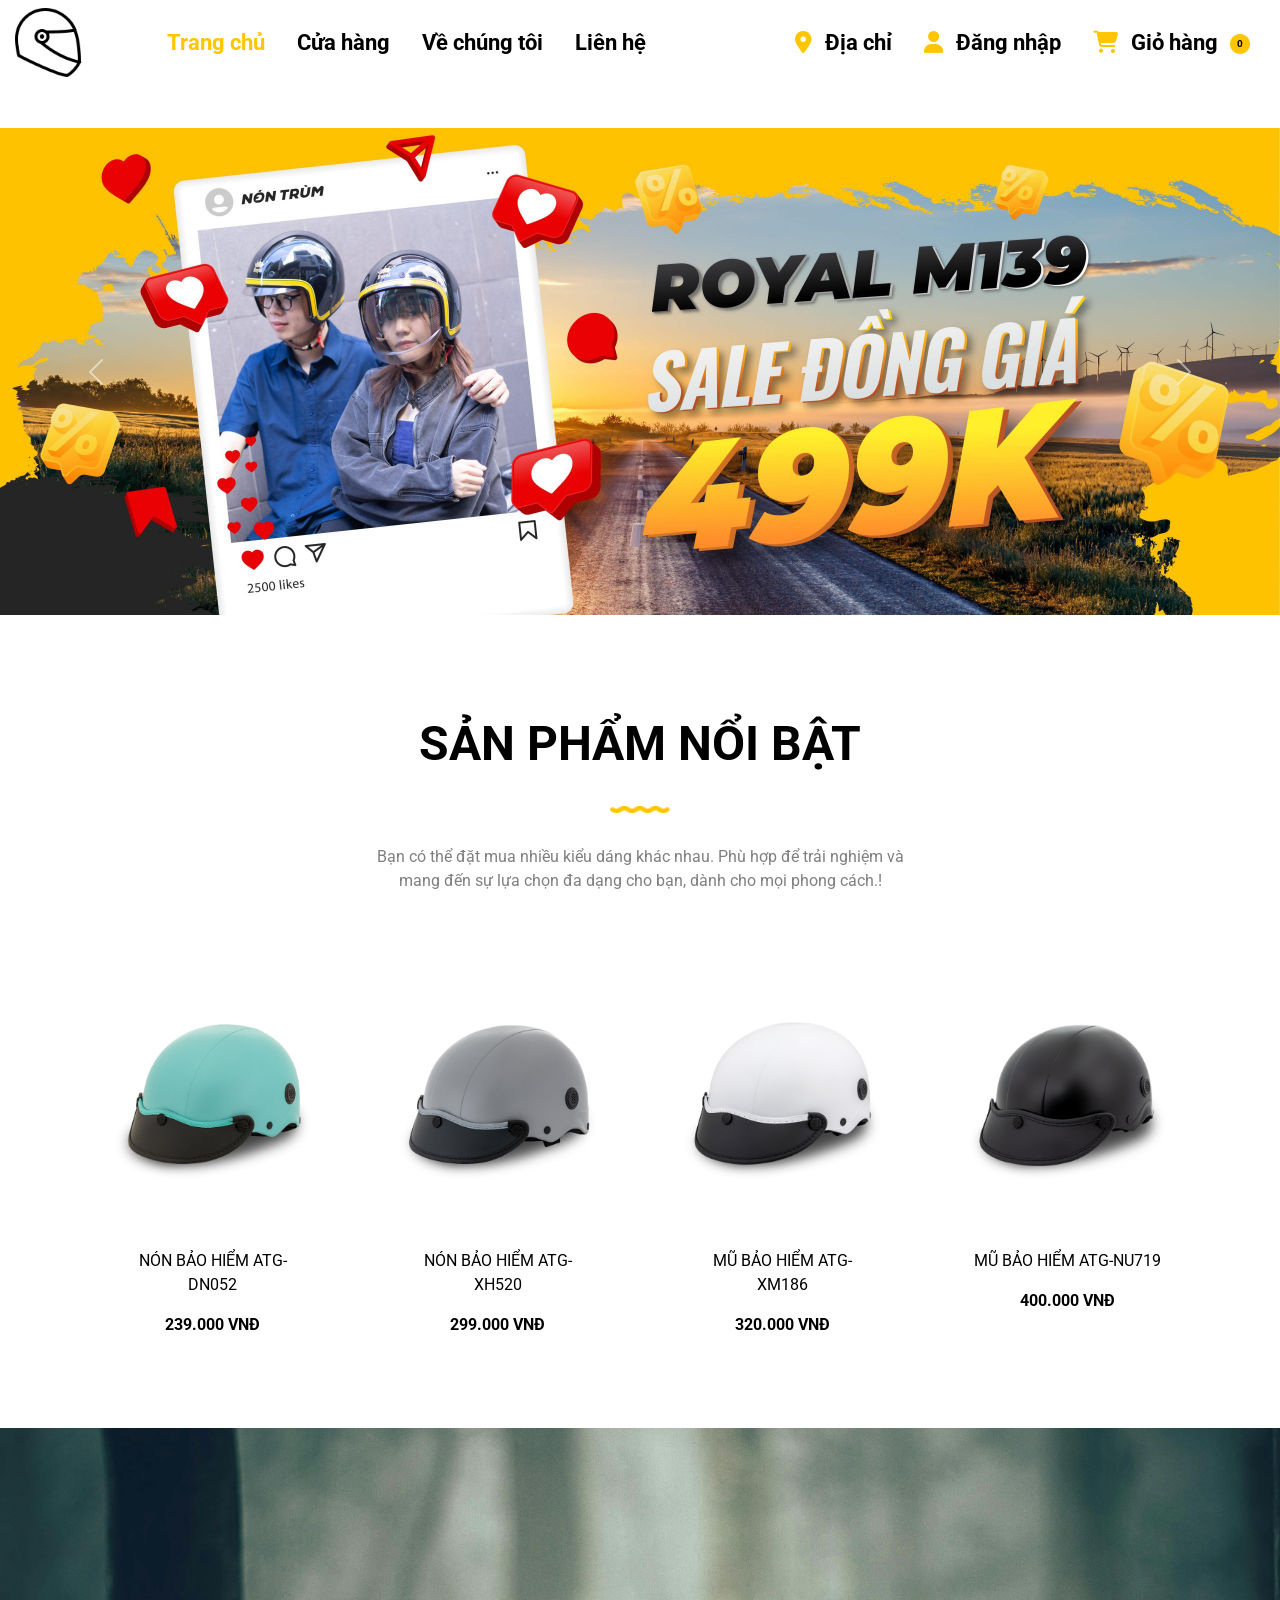
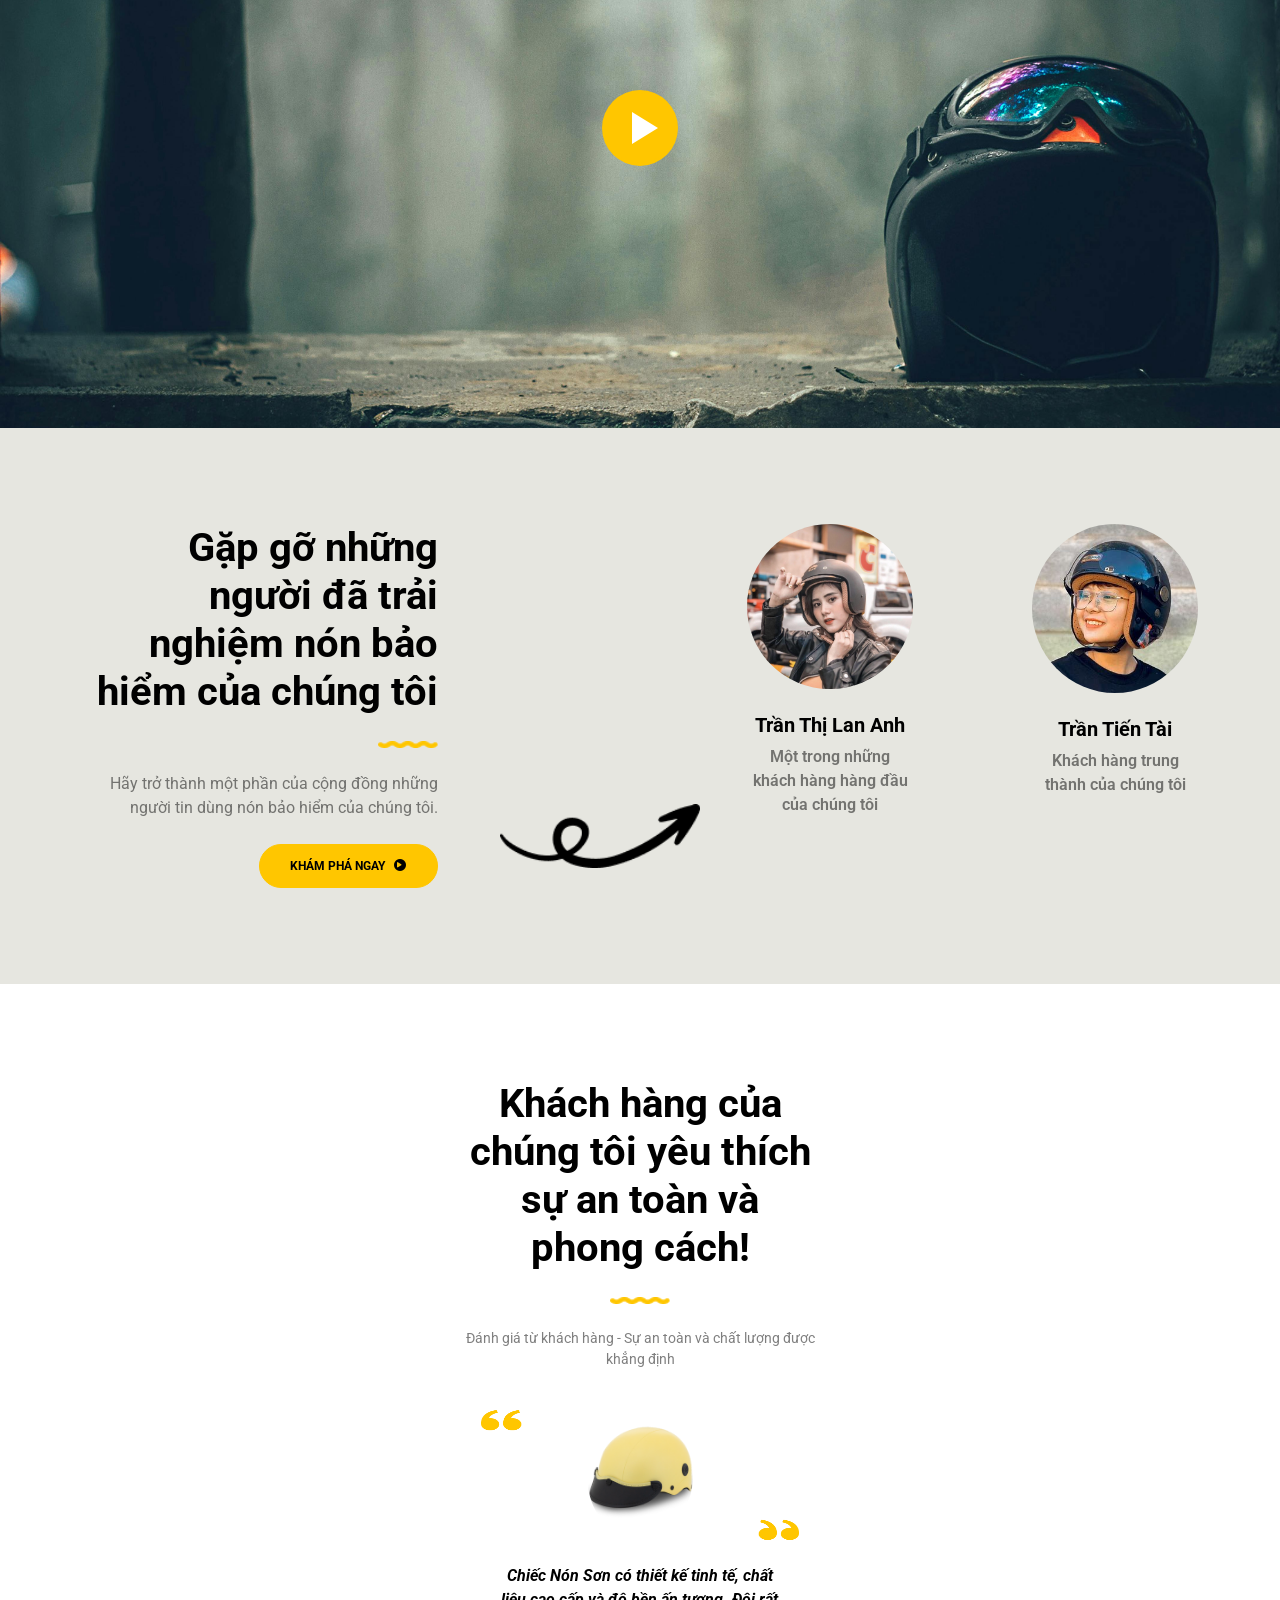
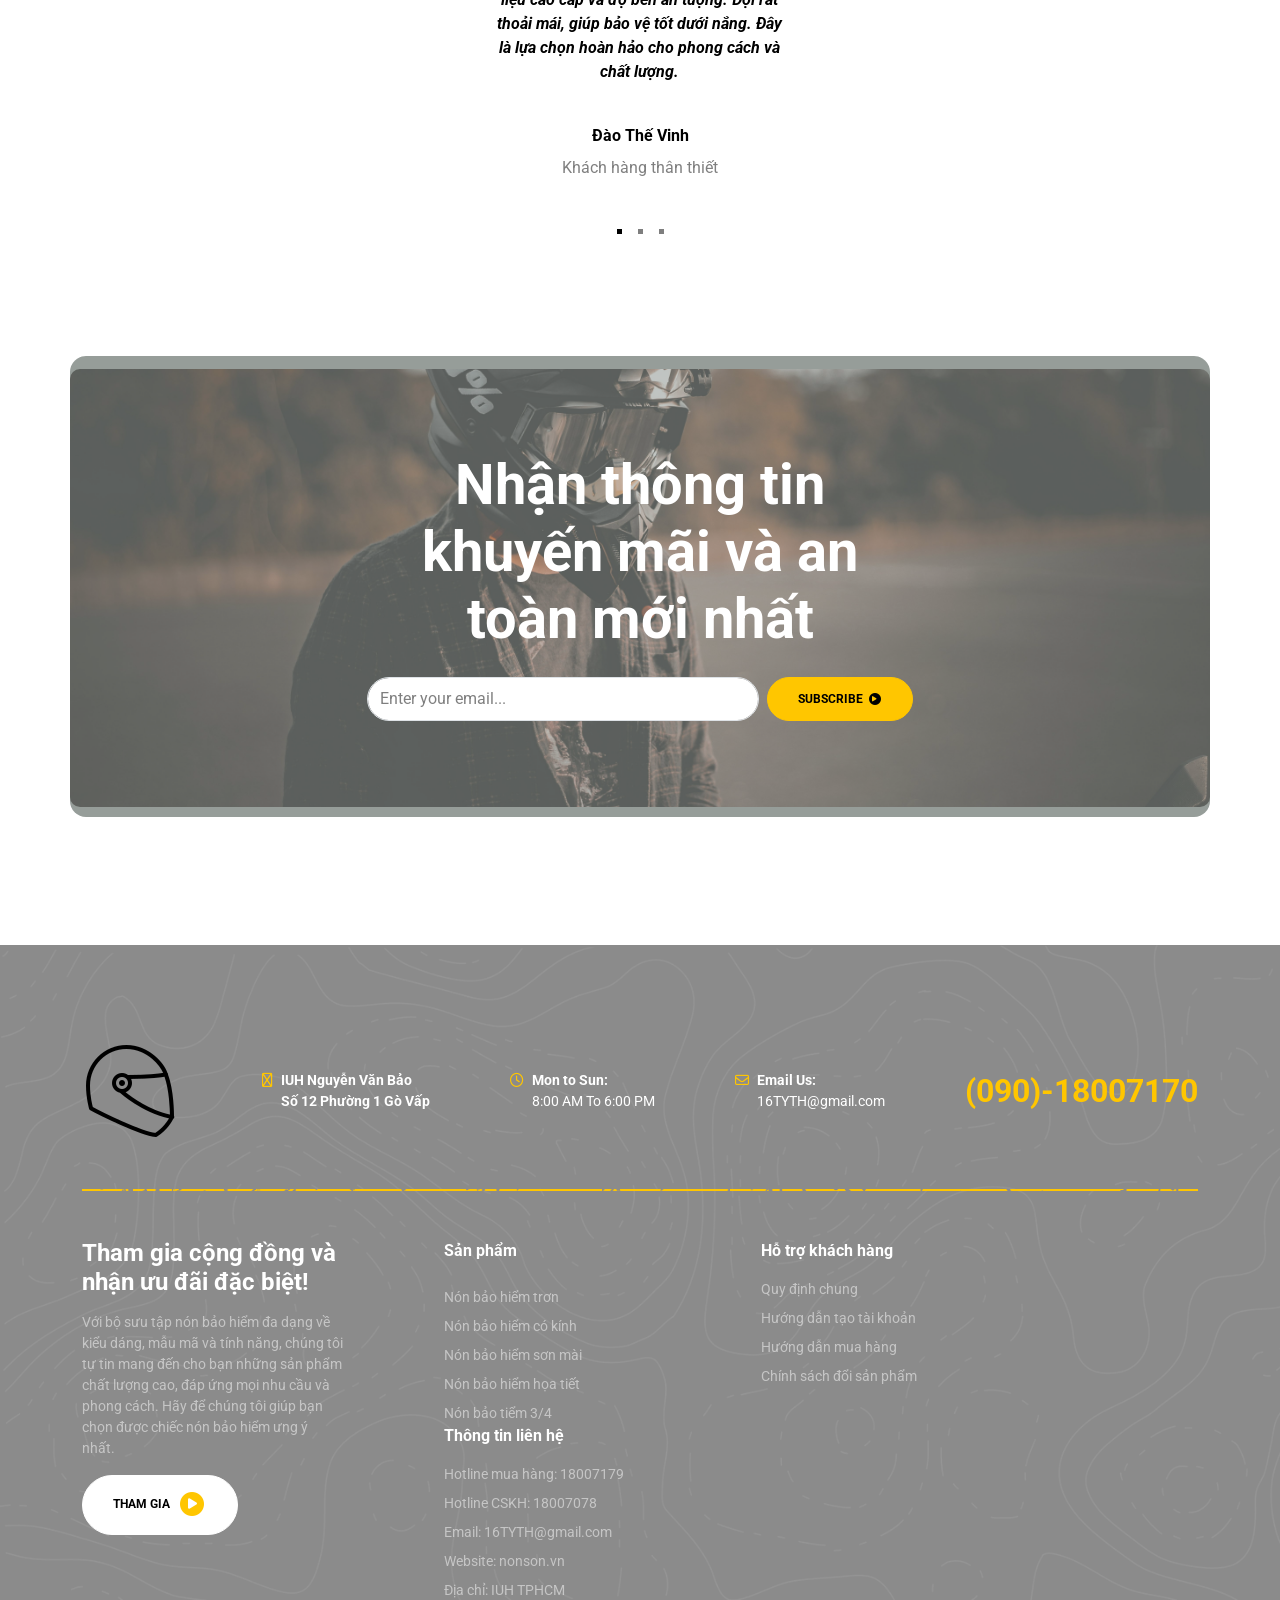
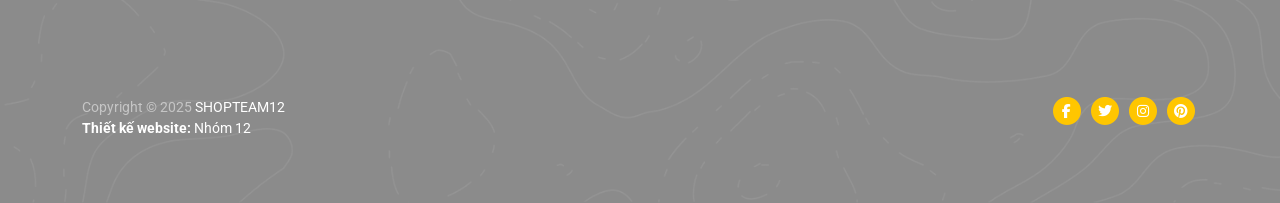
==== commit a1c96fcb: "update lan cuoi" ====
--- a/index.html
+++ b/index.html
@@ -9,6 +9,7 @@
         <link rel="icon" type="image/png" href="images/iconhelmet.png" />
         <!-- Bootstrap -->
         <link rel="stylesheet" href="css/bootstrap.css" />
+        <link rel="stylesheet" href="css/font.css" />
 
         <!-- Font Awesome -->
         <link rel="stylesheet" href="css/fontawesome.css" />
@@ -37,7 +38,7 @@
             style="font-size: 14px"
         >
             <!-- test git hu -->
-            <div class="container-fluid">
+            <div class="container-fluid background-header">
                 <!-- the hamburger -->
                 <button
                     class="navbar-toggler"
@@ -70,7 +71,7 @@
 
                 <!-- the nav bar on large screen => desktop -->
                 <div
-                    class="collapse navbar-collapse"
+                    class="collapse navbar-collapse font"
                     id="navbarSupportedContent"
                 >
                     <ul class="navbar-nav navbar-nav-1 ms-lg-6 mb-lg-0 fw-bold">
@@ -80,28 +81,31 @@
                                 aria-current="page"
                                 href="./index.html"
                             >
-                                <span class="nav-link-hover">Trang Chủ</span>
-                            </a>
-                        </li>
-                        <li class="nav-item">
-                            <a class="nav-link nav-link-hover" href="shop.html">
-                                <span class="nav-link-hover">Cửa Hàng</span>
+                                <span class="nav-link-hover">Trang chủ</span>
                             </a>
                         </li>
                         <li class="nav-item">
                             <a
                                 class="nav-link nav-link-hover"
-                                href="about.html"
+                                href="./shop.html"
                             >
-                                <span class="nav-link-hover">Về Chúng Tôi</span>
+                                <span class="nav-link-hover">Cửa hàng</span>
                             </a>
                         </li>
                         <li class="nav-item">
                             <a
                                 class="nav-link nav-link-hover"
-                                href="contact.html"
+                                href="./about.html"
                             >
-                                <span class="nav-link-hover">Liên Hệ</span>
+                                <span class="nav-link-hover">Về chúng tôi</span>
+                            </a>
+                        </li>
+                        <li class="nav-item">
+                            <a
+                                class="nav-link nav-link-hover"
+                                href="./contact.html"
+                            >
+                                <span class="nav-link-hover">Liên hệ</span>
                             </a>
                         </li>
                     </ul>
@@ -109,13 +113,13 @@
                         class="navbar-nav navbar-nav-2 ms-auto mb-2 mb-lg-0 fw-bold d-flex"
                     >
                         <li class="nav-item">
-                            <a class="nav-link p-0" href="store-locator.html">
+                            <a class="nav-link p-0" href="./store-locator.html">
                                 <span class="me-2"
                                     ><i
                                         class="fa-solid fa-location-dot text-primary"
                                     ></i
                                 ></span>
-                                Địa Chỉ
+                                Địa chỉ
                             </a>
                         </li>
                         <li class="nav-item dropdown dropstart account">
@@ -129,7 +133,7 @@
                         <li class="nav-item">
                             <a
                                 class="nav-link p-0"
-                                href="#"
+                                href="./cart.html"
                                 data-bs-toggle="offcanvas"
                                 data-bs-target="#shoppingCartOffcanvas"
                             >
@@ -161,13 +165,13 @@
 
         <!-- the shopping cart offcanvas -->
         <div
-            class="offcanvas offcanvas-end text-black"
+            class="offcanvas offcanvas-end text-black font"
             tabindex="-1"
             id="shoppingCartOffcanvas"
             aria-labelledby="offcanvasLabel"
         >
             <div class="offcanvas-header border-bottom py-4">
-                <h5 class="offcanvas-title" id="offcanvasLabel">Giỏ Hàng</h5>
+                <h5 class="offcanvas-title" id="offcanvasLabel">Giỏ hàng</h5>
                 <button
                     type="button"
                     class="btn-close"
@@ -216,8 +220,8 @@
                     >
                         <a
                             class="navbar-link-mobile text-decoration-none active"
-                            href="#"
-                            >Trang Chủ</a
+                            href="./index.html"
+                            >Trang chủ</a
                         >
                     </li>
                     <li
@@ -225,8 +229,8 @@
                     >
                         <a
                             class="navbar-link-mobile text-decoration-none"
-                            href="#"
-                            >Cửa Hàng</a
+                            href="./shop.html"
+                            >Cửa hàng</a
                         >
                     </li>
                     <li
@@ -234,8 +238,8 @@
                     >
                         <a
                             class="navbar-link-mobile text-decoration-none"
-                            href="#"
-                            >Về Chúng Tôi</a
+                            href="./about.html"
+                            >Về chúng tôi</a
                         >
                     </li>
                     <li
@@ -243,8 +247,8 @@
                     >
                         <a
                             class="navbar-link-mobile text-decoration-none"
-                            href="#"
-                            >Liên Hệ</a
+                            href="./contact.html"
+                            >Liên hệ</a
                         >
                     </li>
                     <li
@@ -252,7 +256,7 @@
                     >
                         <a
                             class="navbar-link-mobile text-decoration-none p-0"
-                            href="#"
+                            href="./store-locator.html"
                         >
                             <span class="me-2"
                                 ><i
@@ -377,7 +381,7 @@
             </div>
         </div>
 
-        <main>
+        <main class="font">
             <header class="header pt-8 pb-7 text-white">
                 <div
                     id="imgHeading"
@@ -495,9 +499,9 @@
                                 class="play-button-container d-flex justify-content-center"
                             >
                                 <video
-                                    width="90%"
+                                    width="50%"
                                     height="600px"
-                                    poster="./images/thumbVideo.jpg"
+                                    poster="./images/thumbVideo.png"
                                 ></video>
                                 <a
                                     class="video-btn"
@@ -545,7 +549,7 @@
                     <div class="row">
                         <div class="col-md-4 position-relative">
                             <div class="mb-3">
-                                <h3 class="fw-bold display-7">
+                                <h3 class="fw-bold display-6">
                                     Gặp gỡ những người đã trải nghiệm nón bảo
                                     hiểm của chúng tôi
                                 </h3>
@@ -863,7 +867,7 @@
         </main>
 
         <footer
-            class="pb-6 text-center text-white footer pt-7 lg-text text-md-start"
+            class="pb-6 text-center text-white footer pt-7 lg-text text-md-start font"
         >
             <div class="container">
                 <div
@@ -881,8 +885,8 @@
                             ></i
                         ></span>
                         <p class="m-0 fw-bold">
-                            IUH NGUYỄN VĂN BẢO<br />
-                            số 12 Phường 1 Gò Vấp
+                            IUH Nguyễn Văn Bảo<br />
+                            Số 12 Phường 1 Gò Vấp
                         </p>
                     </div>
                     <div class="gap-2 open-time d-flex">
@@ -900,7 +904,7 @@
                         ></span>
                         <div>
                             <p class="m-0 fw-bold">Email Us:</p>
-                            <p class="m-0">16TYTH@GMAIL.COM</p>
+                            <p class="m-0">16TYTH@gmail.com</p>
                         </div>
                     </div>
                     <p class="m-0 phone-number fw-bold text-primary fs-2">
@@ -935,7 +939,7 @@
                                 href="register.html"
                                 class="py-3 btn btn-light fw-bold text-uppercase"
                             >
-                                THAM GIA
+                                Tham gia
                                 <span
                                     class="fa-stack super-sm-text ms-1"
                                     style="margin-bottom: 2px"
@@ -954,52 +958,50 @@
                         <div class="gap-5 row gap-md-0">
                             <div class="offset-md-2 col-md-2">
                                 <div class="mb-4">
-                                    <p class="fw-bold text-uppercase xl-text">
-                                        SẢN PHẨM
-                                    </p>
+                                    <p class="fw-bold xl-text">Sản phẩm</p>
                                 </div>
                                 <ul class="gap-2 list-unstyled vstack">
                                     <li>
                                         <a
                                             href="#"
                                             class="text-white-50 text-decoration-none"
-                                            >Nón BẢO HIỂM TRƠN</a
-                                        >
-                                    </li>
-                                    <li>
-                                        <a
-                                            href="#"
-                                            class="text-white-50 text-decoration-none"
-                                            >NÓN BẢO HIỂM CÓ KÍNH</a
-                                        >
-                                    </li>
-                                    <li>
-                                        <a
-                                            href="#"
-                                            class="text-white-50 text-decoration-none"
-                                            >NÓN BẢO HIỂM SƠN MÀI</a
-                                        >
-                                    </li>
-                                    <li>
-                                        <a
-                                            href="#"
-                                            class="text-white-50 text-decoration-none"
-                                            >NÓN BẢO HIỂM HỌA TIẾT</a
-                                        >
-                                    </li>
-                                    <li>
-                                        <a
-                                            href="#"
-                                            class="text-white-50 text-decoration-none"
-                                            >NÓN BẢO HIỂM 3/4</a
+                                            >Nón bảo hiểm trơn</a
+                                        >
+                                    </li>
+                                    <li>
+                                        <a
+                                            href="#"
+                                            class="text-white-50 text-decoration-none"
+                                            >Nón bảo hiểm có kính</a
+                                        >
+                                    </li>
+                                    <li>
+                                        <a
+                                            href="#"
+                                            class="text-white-50 text-decoration-none"
+                                            >Nón bảo hiểm sơn mài</a
+                                        >
+                                    </li>
+                                    <li>
+                                        <a
+                                            href="#"
+                                            class="text-white-50 text-decoration-none"
+                                            >Nón bảo hiểm họa tiết</a
+                                        >
+                                    </li>
+                                    <li>
+                                        <a
+                                            href="#"
+                                            class="text-white-50 text-decoration-none"
+                                            >Nón bảo tiểm 3/4</a
                                         >
                                     </li>
                                 </ul>
                             </div>
                             <div class="offset-md-2 col-md-2">
                                 <div class="mb-3">
-                                    <p class="fw-bold text-uppercase xl-text">
-                                        HỖ TRỢ KHÁCH HÀNG
+                                    <p class="fw-bold xl-text">
+                                        Hỗ trợ khách hàng
                                     </p>
                                 </div>
                                 <ul class="gap-2 list-unstyled vstack">
@@ -1007,36 +1009,36 @@
                                         <a
                                             href="#"
                                             class="text-white-50 text-decoration-none"
-                                            >QUY ĐỊNH CHUNG</a
-                                        >
-                                    </li>
-                                    <li>
-                                        <a
-                                            href="#"
-                                            class="text-white-50 text-decoration-none"
-                                            >HƯỚNG DẪN TẠO TÀI KHOẢN</a
-                                        >
-                                    </li>
-                                    <li>
-                                        <a
-                                            href="#"
-                                            class="text-white-50 text-decoration-none"
-                                            >HƯỚNG DẪN MUA HÀNG</a
-                                        >
-                                    </li>
-                                    <li>
-                                        <a
-                                            href="#"
-                                            class="text-white-50 text-decoration-none"
-                                            >CHÍNH SÁCH ĐỔI SẢN PHẨM</a
+                                            >Quy định chung</a
+                                        >
+                                    </li>
+                                    <li>
+                                        <a
+                                            href="#"
+                                            class="text-white-50 text-decoration-none"
+                                            >Hướng dẫn tạo tài khoản</a
+                                        >
+                                    </li>
+                                    <li>
+                                        <a
+                                            href="#"
+                                            class="text-white-50 text-decoration-none"
+                                            >Hướng dẫn mua hàng</a
+                                        >
+                                    </li>
+                                    <li>
+                                        <a
+                                            href="#"
+                                            class="text-white-50 text-decoration-none"
+                                            >Chính sách đổi sản phẩm</a
                                         >
                                     </li>
                                 </ul>
                             </div>
                             <div class="offset-md-2 col-md-2">
                                 <div class="mb-3">
-                                    <p class="fw-bold text-uppercase xl-text">
-                                        THÔNG TIN LIÊN HỆ
+                                    <p class="fw-bold xl-text">
+                                        Thông tin liên hệ
                                     </p>
                                 </div>
                                 <ul class="gap-2 list-unstyled vstack">
@@ -1044,35 +1046,35 @@
                                         <a
                                             href="#"
                                             class="text-white-50 text-decoration-none"
-                                            >HOTLINE MUA HÀNG: 18007179</a
-                                        >
-                                    </li>
-                                    <li>
-                                        <a
-                                            href="#"
-                                            class="text-white-50 text-decoration-none"
-                                            >HOTLINE CSKH: 18007078</a
-                                        >
-                                    </li>
-                                    <li>
-                                        <a
-                                            href="#"
-                                            class="text-white-50 text-decoration-none"
-                                            >EMAIL: 16TYTH@GMAIL.COM</a
-                                        >
-                                    </li>
-                                    <li>
-                                        <a
-                                            href="#"
-                                            class="text-white-50 text-decoration-none"
-                                            >WEBSITE: NONSON.VN</a
-                                        >
-                                    </li>
-                                    <li>
-                                        <a
-                                            href="#"
-                                            class="text-white-50 text-decoration-none"
-                                            >ĐỊA CHỈ: IUH TPHCM</a
+                                            >Hotline mua hàng: 18007179</a
+                                        >
+                                    </li>
+                                    <li>
+                                        <a
+                                            href="#"
+                                            class="text-white-50 text-decoration-none"
+                                            >Hotline CSKH: 18007078</a
+                                        >
+                                    </li>
+                                    <li>
+                                        <a
+                                            href="#"
+                                            class="text-white-50 text-decoration-none"
+                                            >Email: 16TYTH@gmail.com</a
+                                        >
+                                    </li>
+                                    <li>
+                                        <a
+                                            href="#"
+                                            class="text-white-50 text-decoration-none"
+                                            >Website: nonson.vn</a
+                                        >
+                                    </li>
+                                    <li>
+                                        <a
+                                            href="#"
+                                            class="text-white-50 text-decoration-none"
+                                            >Địa chỉ: IUH TPHCM</a
                                         >
                                     </li>
                                 </ul>
@@ -1088,7 +1090,7 @@
                                 <span class="text-white">SHOPTEAM12</span>
                             </p>
 
-                            <p><b>THIẾT KẾ WEBSITE: </b>Nhóm 12</p>
+                            <p><b>Thiết kế website: </b>Nhóm 12</p>
                         </div>
                         <div class="ms-md-auto">
                             <a href="#" class="text-decoration-none">
--- a/css/font.css
+++ b/css/font.css
@@ -0,0 +1,14 @@
+@import url("https://fonts.googleapis.com/css2?family=Roboto:wght@300;400;700&display=swap");
+
+.font {
+    font-family: "Roboto", sans-serif;
+}
+.background-header {
+    background-color: white;
+    position: fixed;
+    top: 0;
+    left: 0;
+    width: 100%;
+    border-radius: 10px;
+    z-index: 1000;
+}
--- a/css/googlefont.css
+++ b/css/googlefont.css
@@ -1,23 +1,23 @@
 @font-face {
     font-family: "Open Sans", serif;
     font-weight: 300;
-    src: url('https://fonts.googleapis.com/css2?family=Montserrat:ital,wght@0,100..900;1,100..900&family=Open+Sans:ital,wght@0,300..800;1,300..800&display=swap')
+    src: url("https://fonts.googleapis.com/css2?family=Montserrat:ital,wght@0,100..900;1,100..900&family=Open+Sans:ital,wght@0,300..800;1,300..800&display=swap");
 }
 
 @font-face {
     font-family: "Open Sans", serif;
     font-weight: 400;
-    src: url('https://fonts.googleapis.com/css2?family=Montserrat:ital,wght@0,100..900;1,100..900&family=Open+Sans:ital,wght@0,300..800;1,300..800&display=swap')
+    src: url("https://fonts.googleapis.com/css2?family=Montserrat:ital,wght@0,100..900;1,100..900&family=Open+Sans:ital,wght@0,300..800;1,300..800&display=swap");
 }
 
 @font-face {
     font-family: "Open Sans", serif;
     font-weight: 500;
-    src: url('https://fonts.googleapis.com/css2?family=Montserrat:ital,wght@0,100..900;1,100..900&family=Open+Sans:ital,wght@0,300..800;1,300..800&display=swap')
+    src: url("https://fonts.googleapis.com/css2?family=Montserrat:ital,wght@0,100..900;1,100..900&family=Open+Sans:ital,wght@0,300..800;1,300..800&display=swap");
 }
 
 @font-face {
     font-family: "Open Sans", serif;
     font-weight: 700;
-    src: url('https://fonts.googleapis.com/css2?family=Montserrat:ital,wght@0,100..900;1,100..900&family=Open+Sans:ital,wght@0,300..800;1,300..800&display=swap')
-}+    src: url("https://fonts.googleapis.com/css2?family=Montserrat:ital,wght@0,100..900;1,100..900&family=Open+Sans:ital,wght@0,300..800;1,300..800&display=swap");
+}
--- a/css/styles.css
+++ b/css/styles.css
@@ -270,7 +270,7 @@
 .navbar-nav-1 .dropdown-item:hover::before {
     content: "\f111";
     color: var(--bs-primary);
-    font-family: "Font Awesome 6 Free";
+    font-family: "Roboto" !important;
     font-weight: 900;
     font-size: 0.5rem;
 }
@@ -614,7 +614,7 @@
 
 /* ---break--- */
 .main__shop {
-    font-family: "Farro", sans-serif;
+    font-family: "Roboto", sans-serif !important;
     padding: 80px 0px;
 }
 
